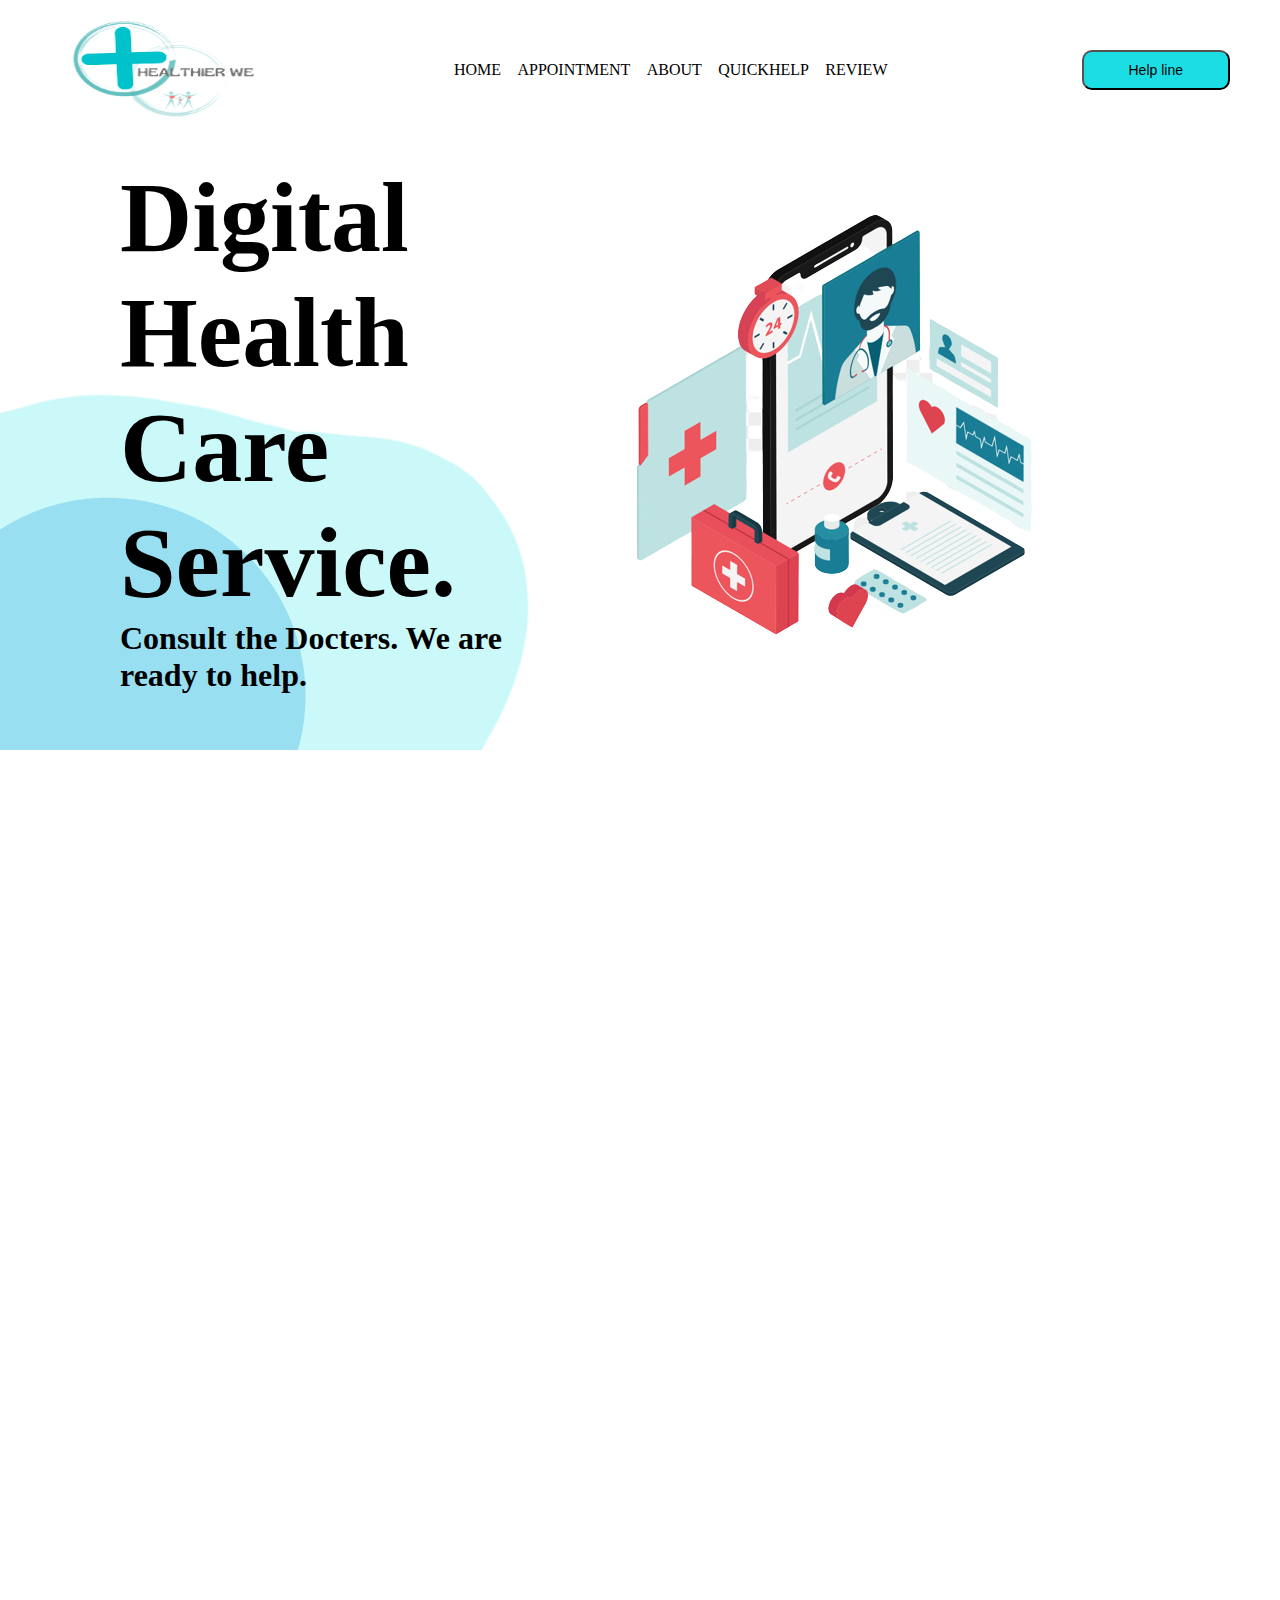
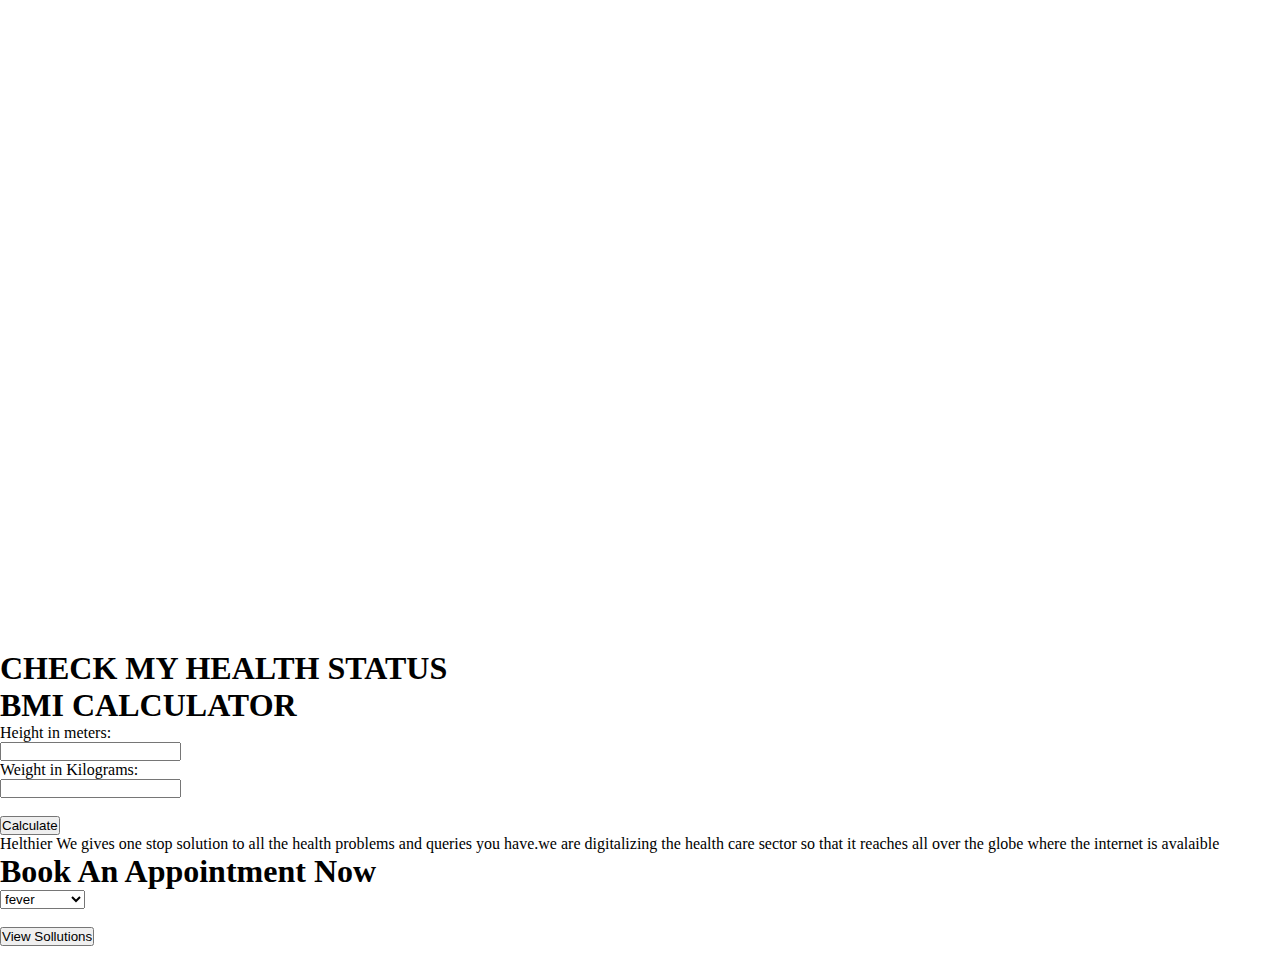
==== index.html @ 76a0a528 "Add files via upload" ====
<!DOCTYPE html>
<html lang="en">
<head>
    <meta charset="UTF-8">
    <meta http-equiv="X-UA-Compatible" content="IE=edge">
    <meta name="viewport" content="width=device-width, initial-scale=1.0">
    <title>HEALTHIER WE</title>

    <!-- custom css file--> 
    <link rel="stylesheet" href="style.css">


    <!--java script file-->
    <script>
    window.onload=() => {
        var button =document.querySelector('.cal');
        button.addEventListener('click',calculateBMI);
    };
    function calculateBMI()
    {
    var height=parseInt(document.querySelector(".height-field").value);
    var weight=parseInt(document.querySelector(".weight-field").value);
    var result=document.querySelector(".result");
    
    var bmi=(weight/((height*height)/10000)).toFixed(2);
    
    if (bmi < 18.6) result.innerHTML='Under Weight';
    
    else if (bmi >=18.6 && bmi< 24.9) result.innerHTML='Good To GO';
    
    else result.innerHTML='Over Weight';
    }
    </script> 
    <script>
        window.onload=() => {
            var button2= document.querySelector('.health-but');
            button2.addEventListener('click,quickSOL');
        };
    
    function quickSOL()
    {
    var issue=document.querySelector("h-issues").value;
        if (issue=="fever")
        {
            solution.innerHTML='aate hi rehta';
         }
        if (issue=="cold")
        {
           
        }
        if (issue=="throat-pain")
        {
            
        }
        if (issue=="fever")
        {
            
        }





    }

    </script>

</head>
<body>
    <header class="header">
        <div class="mainheader">
            <div class="logo">
                <img src="logo.png">
            </div>

            <nav class="navbar">
                <a href="#">HOME</a>
                <a href="#">APPOINTMENT</a>
                <a href="#">ABOUT</a>
                <a href="#">QUICKHELP</a>
                <a href="#">REVIEW</a>
            </nav>

            <div class="menu">
                <button>Help line</button>
            </div>

        </div>

        <main class="main">
            <section class="left-sec">
                <h2> Digital<br>
                     Health Care <br> 
                    Service.</h2>
                <h1>Consult the Docters. We are ready to help.</h1>


            </section>

            <section class="right-sec">
                <img src="right-image.png" >

            </section>
        </main>


    </header>


                    <H1>CHECK MY HEALTH STATUS</H1>

                <div class="cal-container">
                    <h1>BMI CALCULATOR</h1>
                    <p>Height in meters:</p>
                    <input class="height-field" type="text">
                    <p>Weight in Kilograms:</p>
                    <input class="weight-field" type="text"><br><br>
                    <button class="cal">Calculate</button>
                </div>
                
                <h2 class="result"></h2>

<p>
    Helthier We gives one stop solution to all the health problems and queries you have.we are digitalizing the health care sector so that it reaches all over the globe where the internet is avalaible   
</p>


<h1>
    Book An Appointment Now
</h1>


<select name="health issues" id="h-issues">
    <option value="fever">fever</option>
    <option value="cold">cold</option>
    <option value="throat-pain">throat pain</option>
    <option value="diabetes"></option>
    <option value=""></option>
    <option value=""></option>  
</select>
<br><br>
<button class="health-but">View Sollutions</button>
<br><br>
<h2 class="solution"></h2>
</body>
</html>


<chat>


 
</chat>
---- style.css ----
*{
    margin: 0%;
    padding: 0;
    box-sizing: border-box;
}

header{
    width: 100%;
    height: 250vh;
    padding-top: 20px;
    background-image: url('../backg.png');
    background-repeat: no-repeat;
}

.mainheader{
    width: 100%;
    height: 100px;
    display: flex;
    justify-content: space-between;
    align-items: center;
    padding-right: 50px;
    
}

.mainheader .logo img{
    width: 260px;
    height: 100px;
    padding-left: 60px;
}

.mainheader nav{
    width: 450px;
    display:flex;
    justify-content: space-around;
    align-items: center;
    
}

.mainheader nav a{
    text-decoration: none;
    color: black;
    text-transform: capitalize;
}

.mainheader button{
    padding: 10px 45px;
    text-align: center;
    font-size: 14px;
    color:none;
    background-color:#1bdde4;
    border-radius: 10px;
    

}

main{
    width: 100%;
    display:flex;
    justify-content: space-between;
    align-items: center;
    padding-top: 40px;
}

main .right-sec{
    padding-right: 150px;
    padding-top: 0px
    

}

main .left-sec{
    padding-left: 120px;
    padding-top:0px


}

.left-sec h2{
    font-size: 100px

}
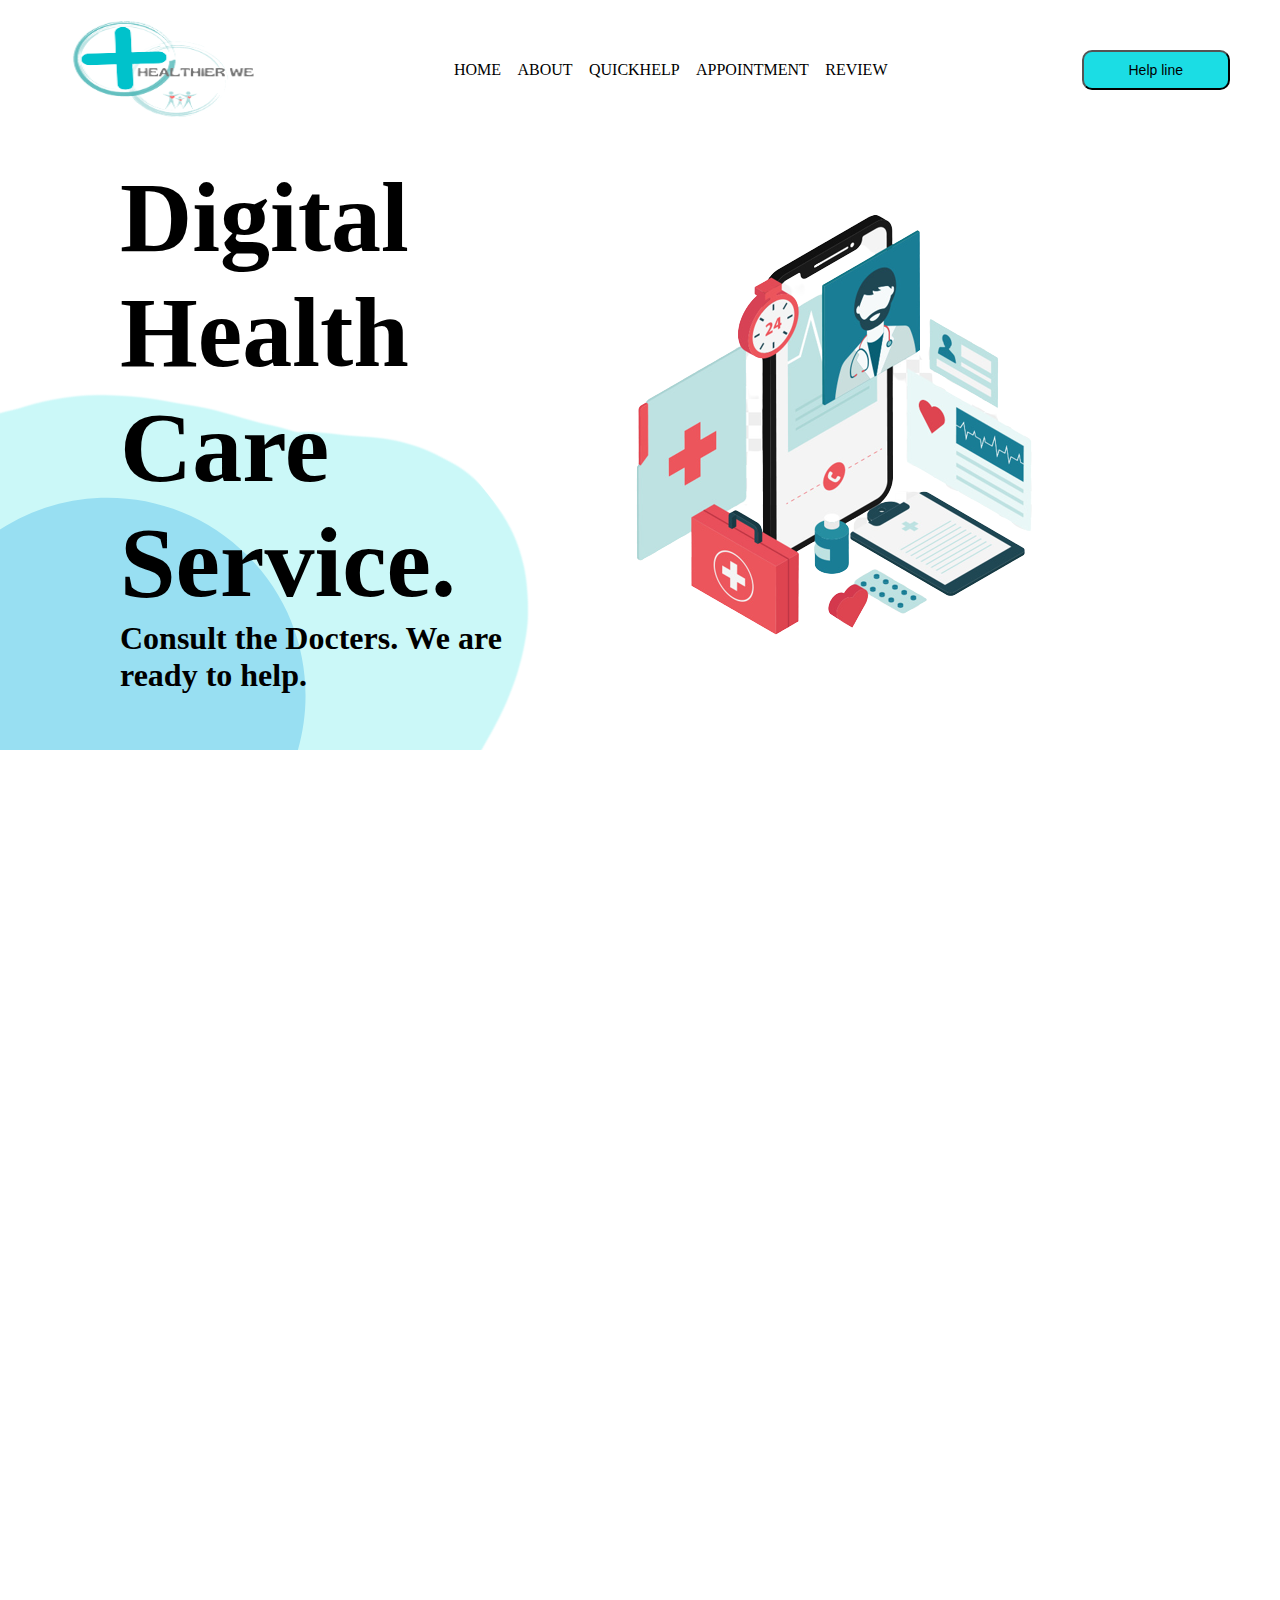
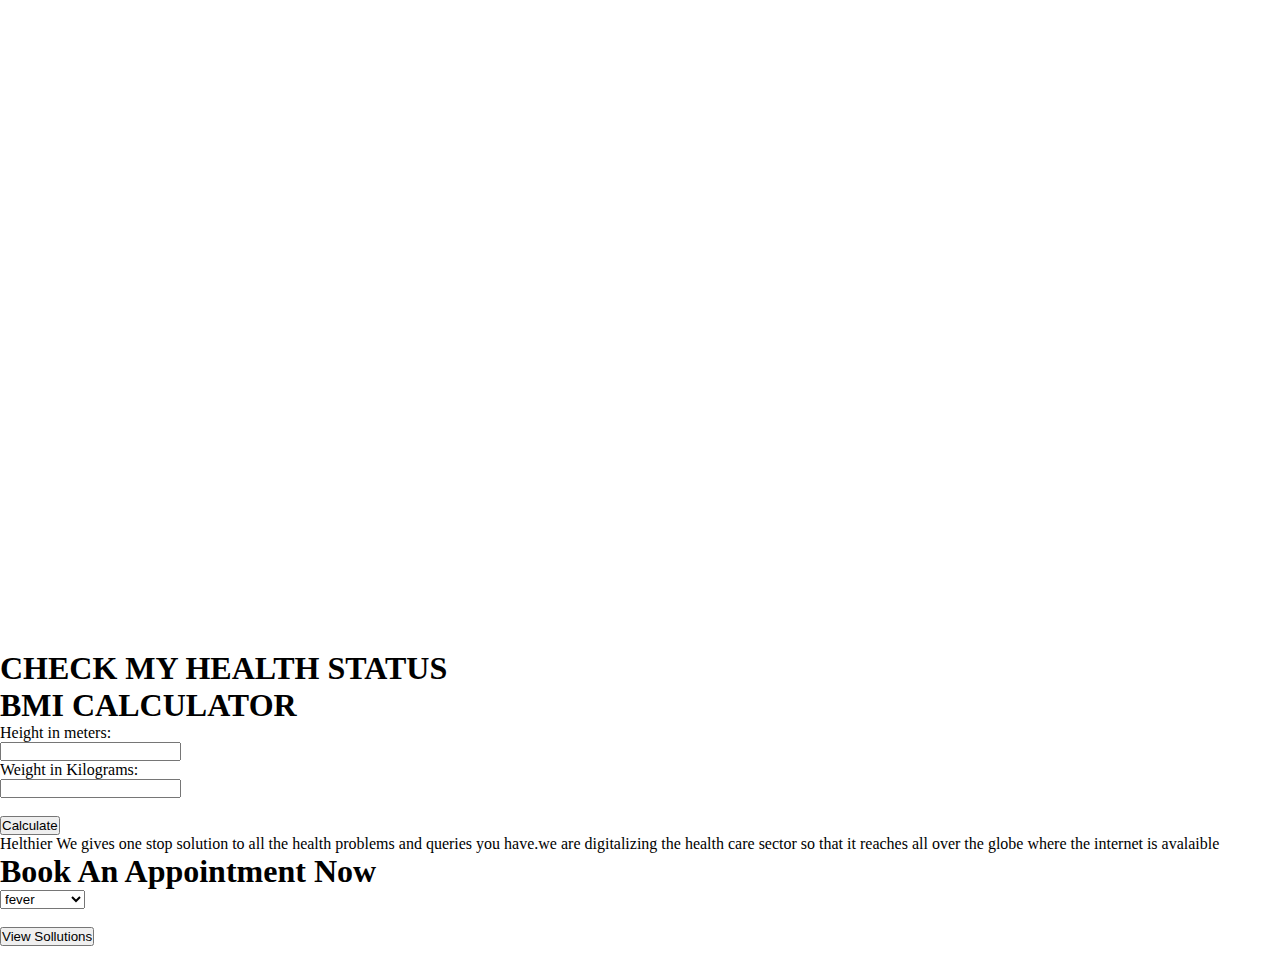
==== commit 0cd7387d: "Update index.html" ====
--- a/index.html
+++ b/index.html
@@ -75,9 +75,9 @@
 
             <nav class="navbar">
                 <a href="#">HOME</a>
-                <a href="#">APPOINTMENT</a>
                 <a href="#">ABOUT</a>
                 <a href="#">QUICKHELP</a>
+                <a href="#">APPOINTMENT</a>
                 <a href="#">REVIEW</a>
             </nav>
 
@@ -150,4 +150,4 @@
 
 
  
-</chat>+</chat>
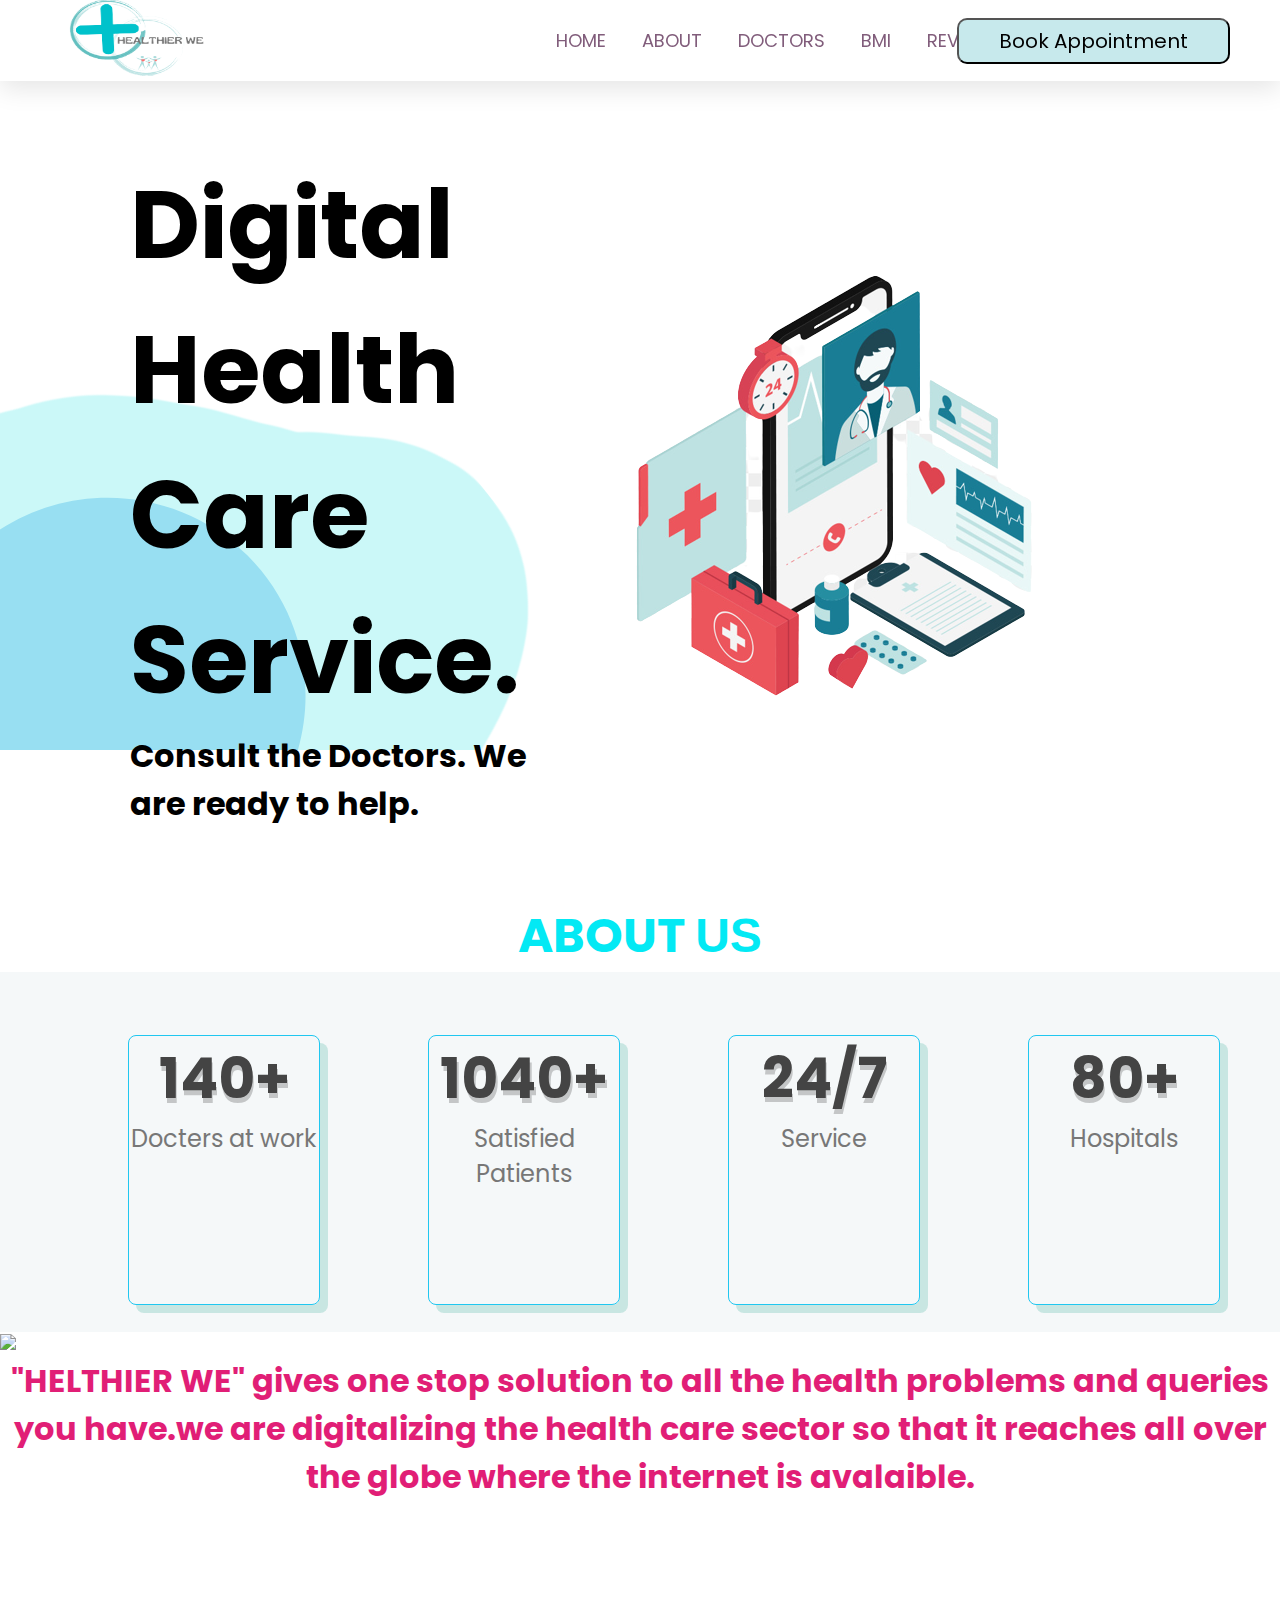
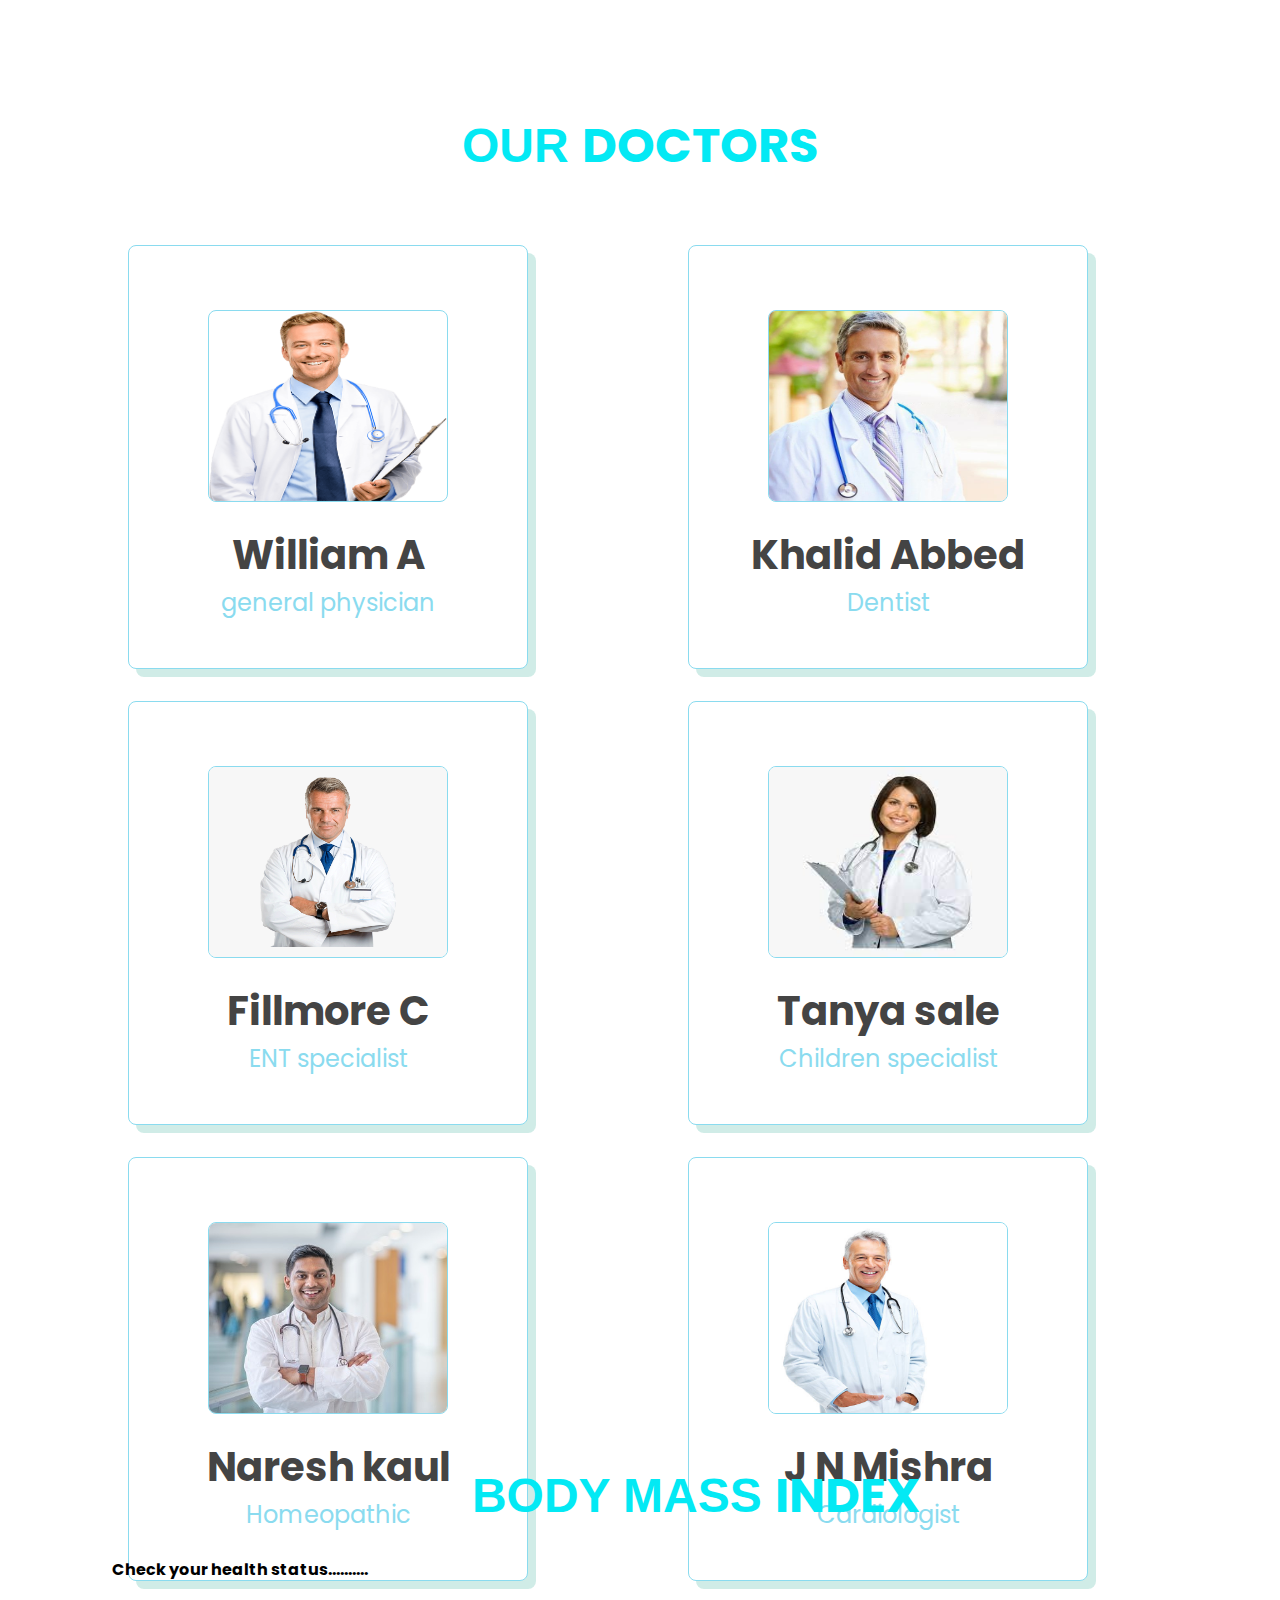
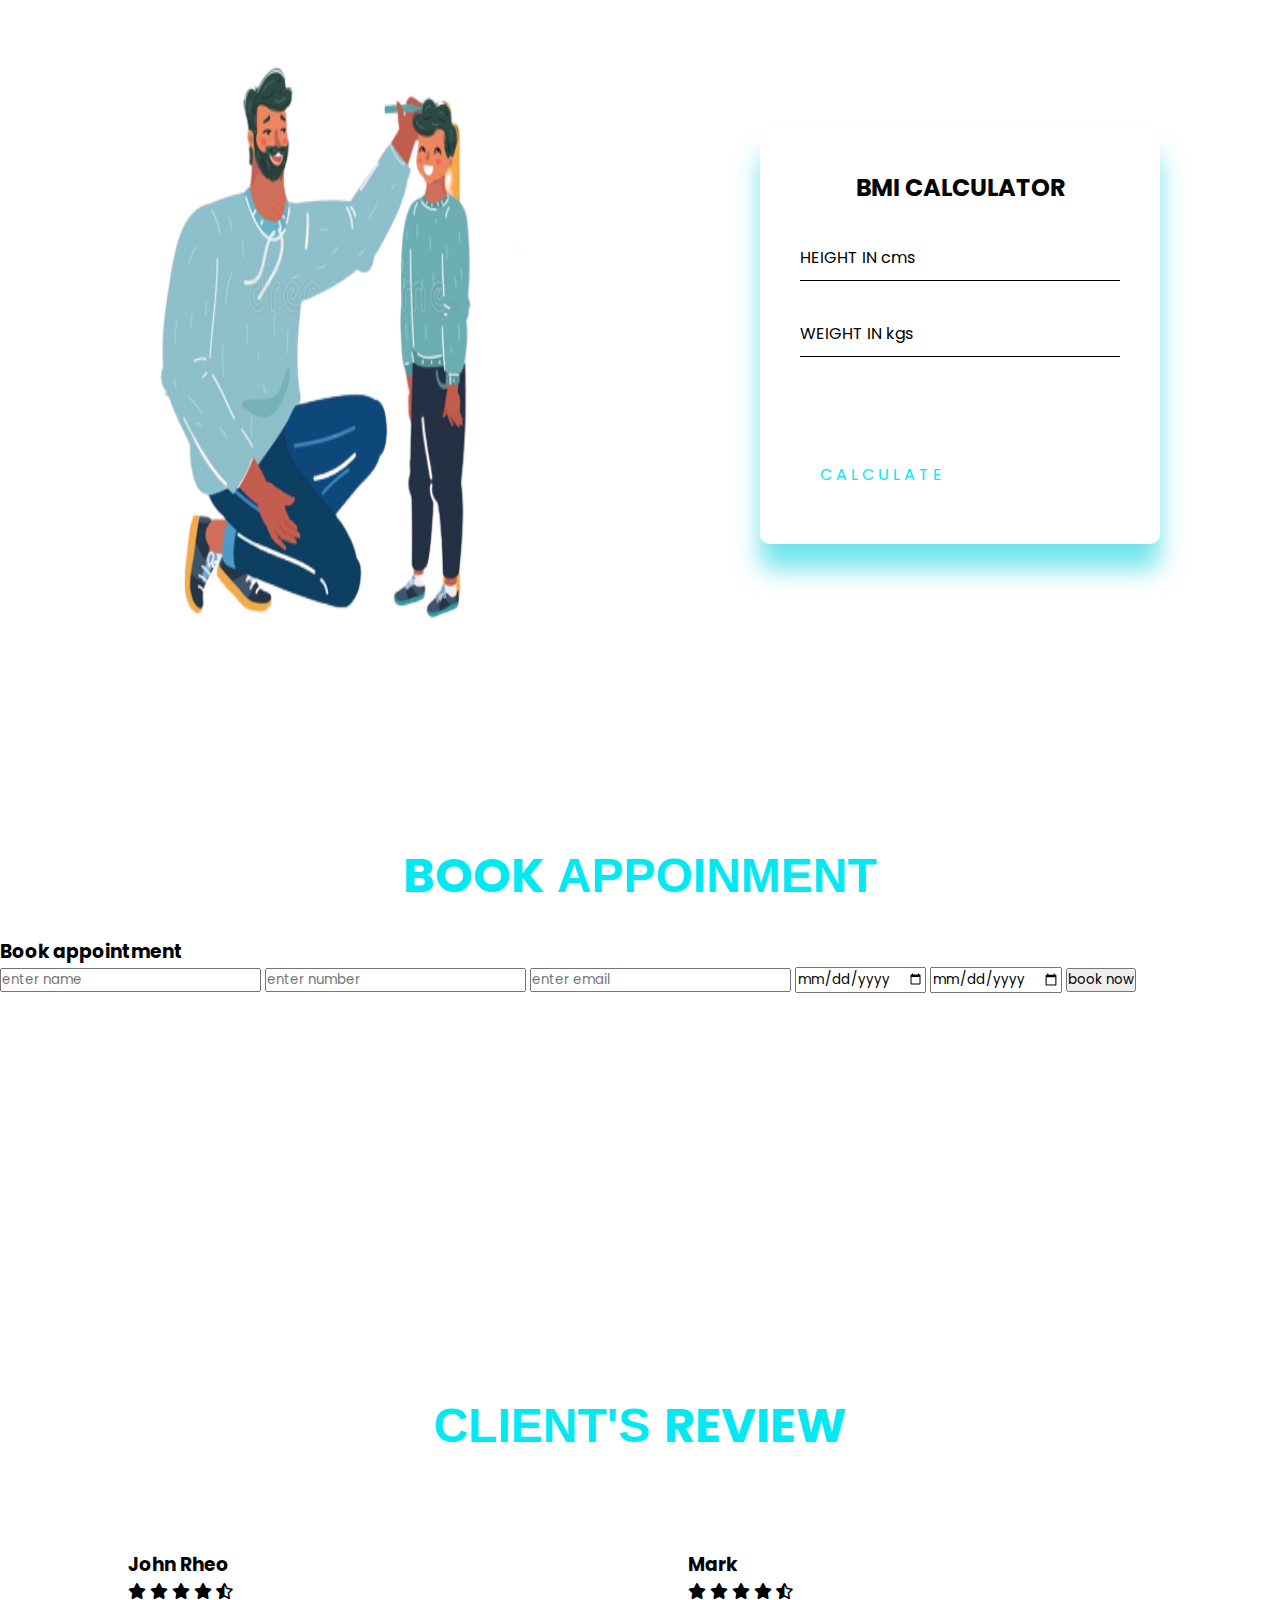
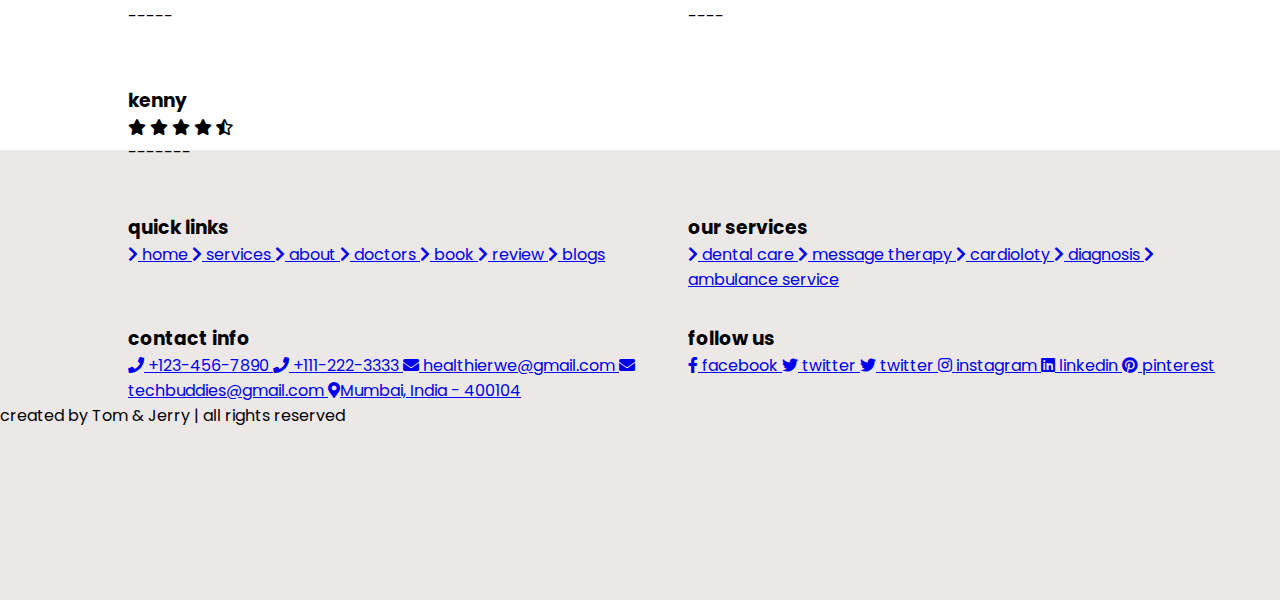
==== commit 249bc6e2: "Co-authored-by: mohammedabdullahkhan26523@gmail.com <mohammedabdullahkhan26523@gmail.com>" ====
--- a/index.html
+++ b/index.html
@@ -1,153 +1,349 @@
-<!DOCTYPE html>
-<html lang="en">
-<head>
-    <meta charset="UTF-8">
-    <meta http-equiv="X-UA-Compatible" content="IE=edge">
-    <meta name="viewport" content="width=device-width, initial-scale=1.0">
-    <title>HEALTHIER WE</title>
-
-    <!-- custom css file--> 
-    <link rel="stylesheet" href="style.css">
-
-
-    <!--java script file-->
-    <script>
-    window.onload=() => {
-        var button =document.querySelector('.cal');
-        button.addEventListener('click',calculateBMI);
-    };
-    function calculateBMI()
-    {
-    var height=parseInt(document.querySelector(".height-field").value);
-    var weight=parseInt(document.querySelector(".weight-field").value);
-    var result=document.querySelector(".result");
-    
-    var bmi=(weight/((height*height)/10000)).toFixed(2);
-    
-    if (bmi < 18.6) result.innerHTML='Under Weight';
-    
-    else if (bmi >=18.6 && bmi< 24.9) result.innerHTML='Good To GO';
-    
-    else result.innerHTML='Over Weight';
-    }
-    </script> 
-    <script>
-        window.onload=() => {
-            var button2= document.querySelector('.health-but');
-            button2.addEventListener('click,quickSOL');
-        };
-    
-    function quickSOL()
-    {
-    var issue=document.querySelector("h-issues").value;
-        if (issue=="fever")
-        {
-            solution.innerHTML='aate hi rehta';
-         }
-        if (issue=="cold")
-        {
-           
-        }
-        if (issue=="throat-pain")
-        {
-            
-        }
-        if (issue=="fever")
-        {
-            
-        }
-
-
-
-
-
-    }
-
-    </script>
-
-</head>
-<body>
-    <header class="header">
-        <div class="mainheader">
-            <div class="logo">
-                <img src="logo.png">
-            </div>
-
-            <nav class="navbar">
-                <a href="#">HOME</a>
-                <a href="#">ABOUT</a>
-                <a href="#">QUICKHELP</a>
-                <a href="#">APPOINTMENT</a>
-                <a href="#">REVIEW</a>
-            </nav>
-
-            <div class="menu">
-                <button>Help line</button>
-            </div>
-
-        </div>
-
-        <main class="main">
-            <section class="left-sec">
-                <h2> Digital<br>
-                     Health Care <br> 
-                    Service.</h2>
-                <h1>Consult the Docters. We are ready to help.</h1>
-
-
-            </section>
-
-            <section class="right-sec">
-                <img src="right-image.png" >
-
-            </section>
-        </main>
-
-
-    </header>
-
-
-                    <H1>CHECK MY HEALTH STATUS</H1>
-
-                <div class="cal-container">
-                    <h1>BMI CALCULATOR</h1>
-                    <p>Height in meters:</p>
-                    <input class="height-field" type="text">
-                    <p>Weight in Kilograms:</p>
-                    <input class="weight-field" type="text"><br><br>
-                    <button class="cal">Calculate</button>
-                </div>
-                
-                <h2 class="result"></h2>
-
-<p>
-    Helthier We gives one stop solution to all the health problems and queries you have.we are digitalizing the health care sector so that it reaches all over the globe where the internet is avalaible   
-</p>
-
-
-<h1>
-    Book An Appointment Now
-</h1>
-
-
-<select name="health issues" id="h-issues">
-    <option value="fever">fever</option>
-    <option value="cold">cold</option>
-    <option value="throat-pain">throat pain</option>
-    <option value="diabetes"></option>
-    <option value=""></option>
-    <option value=""></option>  
-</select>
-<br><br>
-<button class="health-but">View Sollutions</button>
-<br><br>
-<h2 class="solution"></h2>
-</body>
-</html>
-
-
-<chat>
-
-
- 
-</chat>
+<!DOCTYPE html>
+<html lang="en">
+<head>
+    <meta charset="UTF-8">
+    <meta http-equiv="X-UA-Compatible" content="IE=edge">
+    <meta name="viewport" content="width=device-width, initial-scale=1.0">
+    <title>HEALTHIER WE</title>
+
+    <!-- custom css file--> 
+    <link rel="stylesheet" href="style.css">
+
+    <!-- font awesome cdn link  -->
+    <link rel="stylesheet" href="https://cdnjs.cloudflare.com/ajax/libs/font-awesome/5.15.4/css/all.min.css">
+
+    <!--java script file -->
+    <script  type="text/javascript" src="script.js"></script>
+
+</head>
+<body>
+    
+    <!--home section begin-->
+    <header class="header">
+        <!-- header section starts-->
+        <div class="mainheader">
+            <div class="logo">
+                <img src="logo.png">
+            </div>
+
+            <nav class="navbar">
+                <a href="#">HOME</a>
+                <a href="#aboutsection">ABOUT</a>
+                <a href="#doctorssection">DOCTORS</a>
+                <a href="#bmisection">BMI</a>
+                <a href="#reviewsection">REVIEW</a>
+                <a href="regform.html">SIGNUP</a>
+            </nav>
+            <div class="menu">
+                <button>Book Appointment</button>
+            </div>
+        </div>
+        <!-- header section ends-->
+        <main class="main">
+            <section class="left-sec">
+                <h2> Digital<br>
+                     Health Care <br> 
+                    Service.</h2>
+                <h1>Consult the Doctors. We are ready to help.</h1>
+
+            </section>
+
+            <section class="right-sec">
+                <img src="right-image.png" >
+
+            </section>
+        </main>
+
+    </header>
+    <!--home section ends-->
+
+
+    <!--About section begins -->
+    <a name="aboutsection"></a>
+    <section class="about" >
+        <h1 class="heading"><span> About </span> Us</h1>
+        <section class="icons-container">
+
+            <div class="icons">
+                <i class="first"></i>
+                <h3>140+</h3>
+                <p>Docters at work</p>
+            </div>
+
+            <div class="icons">
+                <i class="second"></i>
+                <h3>1040+</h3>
+                <p>Satisfied Patients</p>
+            </div>
+
+            <div class="icons">
+                <i class="third"></i>
+                <h3>24/7</h3>
+                <p>Service</p>
+            </div>
+            
+            <div class="icons">
+                <i class="four"></i>
+                <h3>80+</h3>
+                <p>Hospitals</p>
+            </div>
+            
+        </section>
+
+        <section>
+            <div class="image">
+                <img src="#">
+            </div>
+
+            <div class="content">
+                <h1>
+                        "HELTHIER WE" gives one stop solution to all the health problems and queries you have.we are digitalizing the health care sector so that it reaches all over the globe where the internet is avalaible.  
+                </h1>
+            </div>
+        </section>
+    </section>
+    <!--About section ends -->
+    
+
+    
+    <!--Docters section begins -->
+    <a name="doctorssection"></a>
+    <section class="doctors">
+        <h1 class="heading">Our <span>Doctors</span></h1>
+
+        <div class="box-container">
+            <div class="box">
+                <img src="doc1.png" alt="">
+                <h3>William A</h3>
+                <span>general physician</span>
+            </div>
+
+            <div class="box">
+                <img src="doc2.jpeg" alt="">
+                <h3>Khalid Abbed</h3>
+                <span>Dentist</span>
+            </div>
+
+            <div class="box">
+                <img src="doc3.png" alt="">
+                <h3>Fillmore C</h3>
+                <span>ENT specialist</span>
+            </div>
+
+            <div class="box">
+                <img src="doc4.jpg" alt="">
+                <h3>Tanya sale</h3>
+                <span>Children specialist</span>
+            </div>
+
+            <div class="box">
+                <img src="doc5.jpg" alt="">
+                <h3>  Naresh kaul    </h3>
+                <span>Homeopathic</span>
+            </div>
+
+            <div class="box">
+                <img src="doc6.jpg" alt="">
+                <h3>J N Mishra</h3>
+                <span>Cardiologist</span>
+            </div>
+        </div>
+        
+
+
+    </section >
+    <!-- doctors section ends -->
+
+
+    <!--BMI section begin -->
+    <a name="bmisection"></a>
+    <section class="bmi">
+        <h1 class="heading">Body Mass <span>Index</span></h1>
+        <br><h4>Check your health status..........</h4>
+        <div class="left-sec">
+            <img src="bmi1.png">
+
+        </div>
+
+            <div class="cal-container">
+                <H2>BMI CALCULATOR</H2>
+                <form>
+                    <div class="input-box">
+                        <input class="height-field" type="text">
+                        <label>HEIGHT IN cms</label>
+                    </div>
+
+                    <div class="input-box">
+                        <input class="weight-field" type="text"><br><br>
+                        <label>WEIGHT IN kgs</label>
+                    </div>
+                    <a href="#">
+                    <span></span>
+                    <span></span>
+                    <span></span>
+                    <span></span>
+                    CALCULATE
+                    </a>
+                </form>
+            </div>
+
+
+    </section>
+    <!--BMI section ends -->
+
+    <!--Appoinment section begin -->
+
+
+
+
+<section class="book" id="book">
+
+    <h1 class="heading"> <span>book</span> Appoinment </h1>    
+
+    <div class="row">
+
+        <div class="image">
+            <img src="#" alt="">
+        </div>
+
+        <form id="login-form" method="post" action="validation.php">
+            <h3>Book appointment</h3>
+            <input type="text" placeholder="enter name" class="box">
+            <input type="number" placeholder="enter number" class="box">
+            <input type="email" placeholder="enter email" class="box">
+            <input type="date" class="box">
+            <input type="date" class="box">
+            <input type="submit" value="book now" class="btn">
+        </form>
+
+    </div>
+
+</section>
+
+
+
+
+    <!--Appoinment section ends -->
+
+
+
+    <!--Review section begin -->
+
+
+
+    <section class="review" id="review">
+    
+        <h1 class="heading"> client's <span>review</span> </h1>
+    
+        <div class="box-container">
+    
+            <div class="box">
+                <img src="#" alt="">
+                <h3>John Rheo</h3>
+                <div class="stars">
+                    <i class="fas fa-star"></i>
+                    <i class="fas fa-star"></i>
+                    <i class="fas fa-star"></i>
+                    <i class="fas fa-star"></i>
+                    <i class="fas fa-star-half-alt"></i>
+                </div>
+                <p class="text">-----</p>
+            </div>
+    
+            <div class="box">
+                <img src="#" alt="">
+                <h3>Mark</h3>
+                <div class="stars">
+                    <i class="fas fa-star"></i>
+                    <i class="fas fa-star"></i>
+                    <i class="fas fa-star"></i>
+                    <i class="fas fa-star"></i>
+                    <i class="fas fa-star-half-alt"></i>
+                </div>
+                <p class="text">----</p>
+            </div>
+    
+            <div class="box">
+                <img src="#" alt="">
+                <h3>kenny</h3>
+                <div class="stars">
+                    <i class="fas fa-star"></i>
+                    <i class="fas fa-star"></i>
+                    <i class="fas fa-star"></i>
+                    <i class="fas fa-star"></i>
+                    <i class="fas fa-star-half-alt"></i>
+                </div>
+                <p class="text">-------</p>
+            </div>
+    
+        </div>
+    
+    </section>
+
+
+
+
+
+        </form>
+      </div>
+      <!--login-form-wrap-->
+      <!-- partial -->
+
+    <section class="contact">
+
+            <div class="box-container">
+        
+                <div class="box">
+                    <h3>quick links</h3>
+                    <a href="#"> <i class="fas fa-chevron-right"></i> home </a>
+                    <a href="#"> <i class="fas fa-chevron-right"></i> services </a>
+                    <a href="#"> <i class="fas fa-chevron-right"></i> about </a>
+                    <a href="#"> <i class="fas fa-chevron-right"></i> doctors </a>
+                    <a href="#"> <i class="fas fa-chevron-right"></i> book </a>
+                    <a href="#"> <i class="fas fa-chevron-right"></i> review </a>
+                    <a href="#"> <i class="fas fa-chevron-right"></i> blogs </a>
+                </div>
+        
+                <div class="box">
+                    <h3>our services</h3>
+                    <a href="#"> <i class="fas fa-chevron-right"></i> dental care </a>
+                    <a href="#"> <i class="fas fa-chevron-right"></i> message therapy </a>
+                    <a href="#"> <i class="fas fa-chevron-right"></i> cardioloty </a>
+                    <a href="#"> <i class="fas fa-chevron-right"></i> diagnosis </a>
+                    <a href="#"> <i class="fas fa-chevron-right"></i> ambulance service </a>
+                </div>
+        
+                <div class="box">
+                    <h3>contact info</h3>
+                    <a href="#"> <i class="fas fa-phone"></i> +123-456-7890 </a>
+                    <a href="#"> <i class="fas fa-phone"></i> +111-222-3333 </a>
+                    <a href="#"> <i class="fas fa-envelope"></i> healthierwe@gmail.com </a>
+                    <a href="#"> <i class="fas fa-envelope"></i> techbuddies@gmail.com </a>
+                    <a href="#"> <i class="fas fa-map-marker-alt"></i>Mumbai, India - 400104 </a>
+                </div>
+        
+                <div class="box">
+                    <h3>follow us</h3>
+                    <a href="#"> <i class="fab fa-facebook-f"></i> facebook </a>
+                    <a href="#"> <i class="fab fa-twitter"></i> twitter </a>
+                    <a href="#"> <i class="fab fa-twitter"></i> twitter </a>
+                    <a href="#"> <i class="fab fa-instagram"></i> instagram </a>
+                    <a href="#"> <i class="fab fa-linkedin"></i> linkedin </a>
+                    <a href="#"> <i class="fab fa-pinterest"></i> pinterest </a>
+                </div>
+        
+            </div>
+        
+            <div class="credit"> created by <span>Tom & Jerry</span> | all rights reserved </div>
+    </section>
+    
+    
+    
+    
+    
+
+     
+</body>
+</html>
+
+
--- a/style.css
+++ b/style.css
@@ -1,82 +1,494 @@
-*{
-    margin: 0%;
-    padding: 0;
-    box-sizing: border-box;
-}
-
-header{
-    width: 100%;
-    height: 250vh;
-    padding-top: 20px;
-    background-image: url('../backg.png');
-    background-repeat: no-repeat;
-}
-
-.mainheader{
-    width: 100%;
-    height: 100px;
-    display: flex;
-    justify-content: space-between;
-    align-items: center;
-    padding-right: 50px;
-    
-}
-
-.mainheader .logo img{
-    width: 260px;
-    height: 100px;
-    padding-left: 60px;
-}
-
-.mainheader nav{
-    width: 450px;
-    display:flex;
-    justify-content: space-around;
-    align-items: center;
-    
-}
-
-.mainheader nav a{
-    text-decoration: none;
-    color: black;
-    text-transform: capitalize;
-}
-
-.mainheader button{
-    padding: 10px 45px;
-    text-align: center;
-    font-size: 14px;
-    color:none;
-    background-color:#1bdde4;
-    border-radius: 10px;
-    
-
-}
-
-main{
-    width: 100%;
-    display:flex;
-    justify-content: space-between;
-    align-items: center;
-    padding-top: 40px;
-}
-
-main .right-sec{
-    padding-right: 150px;
-    padding-top: 0px
-    
-
-}
-
-main .left-sec{
-    padding-left: 120px;
-    padding-top:0px
-
-
-}
-
-.left-sec h2{
-    font-size: 100px
-
-}
-
+@import url('https://fonts.googleapis.com/css2?family=Poppins:wght@100;200;300;500&display=swap');
+
+
+*{
+    font-family: 'Poppins', sans-serif;
+    margin: 0%;
+    padding: 0;
+    box-sizing: border-box;
+}
+
+header{
+    width: 100%;
+    height: 100vh;
+    padding-top: 7rem;
+    background-image: url('backg.png');
+    background-repeat: no-repeat;
+    overflow:hidden;
+}
+
+.mainheader{
+    width: 100%;
+    height: 9%;
+    display: flex;
+    justify-content: space-between;
+    align-items: center;
+    padding-right: 3.125rem;
+    box-shadow: 0 .5rem 1.5rem rgba(0, 0, 0, .1);
+    position: fixed;
+    background: #fff;
+    top:0; left: 0; right: 0;
+    z-index: 1000;
+    
+}
+
+.mainheader .logo img{
+    width: 208px;
+    height: 80px;
+    padding-left: 60px;
+}
+
+.mainheader nav{
+    width: 10vh;
+    display:flex;
+    justify-content: space-around;
+    align-items: center;
+    
+}
+
+.mainheader nav a{
+    text-decoration: none;
+    color: rgb(129, 93, 123);
+    text-transform: capitalize;
+    font-size:large;
+}
+
+.mainheader button{
+    padding: 6px 40px;
+    text-align: center;
+    font-size: 20px;
+    font:bolder;
+    color:none;
+    background-color:#c7e9ec;
+    border-radius: 10px;
+}
+.mainheader button:hover{
+    background-color: rgb(231, 244, 245);
+    
+}
+
+main{
+    width: 100%;
+    display:flex;
+    justify-content: space-between;
+    align-items: center;
+    padding-top: 40px;
+}
+
+main .right-sec{
+    padding-right: 150px;
+    padding-top: 0vh;
+    
+}
+
+main .left-sec{
+    padding-left: 130px;
+
+}
+
+.left-sec h2{
+    font-size: 6em;
+       
+}
+
+html{
+    height: 100%;
+}
+
+/* NAVBAR */
+
+.navbar a{
+    text-align: center;
+    padding: 0.8750em 1em;
+    text-decoration: none; 
+    transition: all 0.3s ease 0s;
+}
+.navbar a:hover{
+    color: #03e9f4;
+}
+
+/* ABOUT SECTION */
+
+
+.about  {
+    width: 100%;
+    height: 90vh;
+
+}
+
+
+.heading{
+    text-align: center;
+    color: #03e9f4;
+    font-size: 3em;
+    font-family:Arial, Helvetica, sans-serif;
+    text-transform:uppercase;
+    text-shadow: rgb(108, 28, 28);
+    
+}
+.content h1{
+    text-align: center;
+    color: #e11e76;
+    font-size:xx-large;
+
+}
+
+.icons-container{
+    padding-top: 7vh;
+    display:grid;
+    gap:3rem;
+    background-color: rgb(245, 248, 249);
+    grid-template-columns: repeat(auto-fit, minmax(10rem, 1fr));
+    padding-bottom: rem;
+
+    height: 40vh;
+
+    --green:#20c7f0;
+    --black:#444;
+    --light-color:#777;
+    --box-shadow:.5rem .5rem 0 rgba(22, 160, 133, .2);
+    --text-shadow:.1rem .3rem 0 rgba(0, 0, 0, .2);
+    --border:.1rem solid var(--green);
+    padding-left: 8em;
+
+}
+
+.icons-container .icons{
+    width:15vw;
+    height:30vh;
+    border:var(--border);
+    box-shadow: var(--box-shadow);
+    border-radius: .5rem;
+    text-align: center;
+    padding: 4em 2em 0em em;
+   
+}
+
+.icons-container .icons h3{
+    padding: 0rem 0;
+    font-size: 3.5rem;
+    color:var(--black);
+    text-shadow: var(--text-shadow);
+}
+
+
+.icons-container .icons i{
+    font-size: 100rem;
+    color:var(--green);
+    padding-bottom: 700rem;
+}
+
+.icons-container .icons p{
+    font-size: 1.5rem;
+    color:var(--light-color);
+}
+
+
+.doctors{
+    width: 100%;
+    height: 150vh;
+}
+
+.box-container{
+    display: grid;
+    grid-template-columns: repeat(auto-fit, minmax(25rem, 1fr));
+    gap:2rem;
+    padding-top: 7vh;
+
+
+
+    --green:#8adbef;
+    --black:#444;
+    --light-color:#777;
+    --box-shadow:.5rem .5rem 0 rgba(22, 160, 133, .2);
+    --text-shadow:.1rem .3rem 0 rgba(0, 0, 0, .2);
+    --border:.1rem solid var(--green);
+    padding-left: 8em;
+    padding-right: 4em;
+
+
+}
+
+.doctors .box-container .box{
+    text-align: center;
+    background:#fff;
+    border-radius: .5rem;
+    border:var(--border);
+    box-shadow: var(--box-shadow);
+    padding:3rem;
+    width:25em;
+    height:max-content;
+
+
+}
+
+.doctors .box-container .box img{
+    height: 12rem;
+    width: 15rem;
+    border:var(--border);
+    border-radius: .5rem;
+    margin-top: 1rem;
+    margin-bottom: 1rem;
+}
+
+.doctors .box-container .box h3{
+    color:var(--black);
+    font-size: 2.5rem;
+}
+
+.doctors .box-container .box span{
+    color:var(--green);
+    font-size: 1.5rem;
+}
+
+.bmi{
+    height: 100vh;
+    padding-left: 7em;
+ }
+
+
+
+.bmi .left-sec img{
+    width: 35vw;
+    height: 80vh;
+}
+
+
+
+
+
+
+/*BMI CALCULATOR */
+
+
+.cal-container{
+    position: absolute;
+    top: 393%;
+    left:75%;
+    width:400px;
+    padding:40px;
+    transform: translate(-50%,-50%);
+    background: rgba(255, 255, 255, 0.5);
+    box-sizing: border-box;
+    box-shadow: 0 25px 25px rgba(20, 210, 224, 0.6);
+    border-radius: 10px;
+
+}
+.cal-container h2{
+    margin: 0 0 30px;
+    padding: 0;
+    color:rgb(6, 6, 6);
+    text-align:center;
+
+}
+
+.cal-container .input-box{
+    position:relative;
+}
+
+.cal-container .input-box input{
+    width:100%;
+    padding:10px 0;
+    font-size: 16px;
+    color: rgb(0, 0, 0);
+    margin-bottom: 30px;
+    border:none;
+    border-bottom: 1px solid rgb(0, 0, 0);
+    outline: none;
+    background:transparent;
+}
+
+.cal-container .input-box label {
+    position: absolute;
+    top:0;
+    left:0;
+    padding:10px 0;
+    font-size: 16px;
+    color: rgb(0, 0, 0);
+    pointer-events:none;
+    transition: .5s;
+}
+
+.cal-container .input-box input:focus ~ label,
+.cal-container .input-box input:active ~ label{
+    top:-20px;
+    left:0;
+    color: #03e9f4;
+    font-size:12px;
+}
+
+.cal-container form a {
+    position: relative;
+    display:inline-block;
+    padding:10px 20px;
+    color: #03e9f4;
+    font-size:16px;
+    text-decoration: none;
+    text-transform:uppercase;
+    overflow: hidden;
+    transition: .5s;
+    margin-top: 40px;
+    letter-spacing: 4px;
+}
+
+.cal-container a:hover {
+    background: #34cccf;
+    color: rgb(255, 255, 255);
+    border-radius:5px;
+    box-shadow: 0 0 5px #03e9f4,
+                0 0 25px #03e9f4,
+                0 0 50px #03e9f4,
+                0 0 100px #03e9f4;
+}
+.cal-container a span {
+    position: absolute;
+    display:block;
+}
+
+.cal-container a span:nth-child(1){
+    top:0;
+    left:-100%;
+    width: 100%;
+    height: 2px;
+    background: linear-gradient(90deg, transparent,#03e9f4);
+    animation: btn-anim1 1s linear infinite;
+}
+
+@keyframes btn-anim1{
+    0%{
+        left:-100%;
+    }
+    50%,100% {
+        left:100%;
+    }
+}
+.cal-container a span:nth-child(2) {
+    top:-100%;
+    right:0;
+    width: 2px;
+    height: 100%;
+    background: linear-gradient(180deg, transparent,#03e9f4);
+    animation:btn-anim2 1s linear infinite;
+    animation-delay: .25s
+}
+
+@keyframes btn-anim2{
+    0%{
+        top:-100%;
+    }
+    50%,100% {
+        top:100%;
+    }
+}
+.cal-container a span:nth-child(3){
+    bottom:0;
+    right:-100%;
+    width: 100%;
+    height: 2px;
+    background: linear-gradient(270deg, transparent,#03e9f4);
+    animation:btn-anim3 1s linear infinite;
+    animation-delay: .5s
+}
+
+@keyframes btn-anim3{
+    0%{
+        right:-100%;
+    }
+    50%,100% {
+        right:100%;
+    }
+}
+
+.cal-container a span:nth-child(4){
+    bottom:-100%;
+    left:0;
+    width: 2px;
+    height: 100%;
+    background: linear-gradient(360 deg, transparent,#03e9f4);
+    animation:btn-anim4 1s linear infinite;
+    animation-delay: .75s
+}
+
+@keyframes btn-anim4{
+    0%{
+        bottom:-100%;
+    }
+    50%,100% {
+        bottom:100%;
+    }
+}
+
+.book{
+    padding-top:5em ;
+    height:70vh ;
+}
+
+.review{
+    height: 40vh;
+}
+
+
+
+/*
+.slideshow{
+    overflow:hidden;
+    height: 500px;
+    width:728px;
+    margin:0 auto;
+}
+.slide-wrapper{
+    width:3000px;
+    animation:slide 18s infinite;
+}
+.image-container{
+    margin-top: 50px;
+    float: left;
+    height:500px;
+    width:728px;
+}
+.image-container:nth-child(1) {
+    background-image: url("backg.png");
+    }
+    .image-container:nth-child(2) {
+    background-image: url("bgg.png") ;
+    }
+    .image-container:nth-child(3) {
+    background-image: url("logo.png") ;
+    }
+    .image-container:nth-child(4) {
+    background-image: url("") ;
+    }
+    @keyframes slide {
+    20% {margin-left: 0px;}
+    30% {margin-left: -728px;}
+    50% {margin-left: -728px;}
+    60% {margin-left: -1456px;}
+    70% {margin-left: -1456px;}
+    80% {margin-left: -2184px;}
+    90% {margin-left: -2184px;}
+    }
+ 
+    */
+
+
+.contact{
+    height: 50vh;
+    background-color: rgb(236, 232, 232);
+
+}
+
+
+
+.appt-container{
+        position: absolute;
+        top: 350%;
+        left:75%;
+        width:400px;
+        padding:40px;
+        transform: translate(-50%,-50%);
+        background: rgba(96, 5, 165, 0.5);
+        box-sizing: border-box;
+        box-shadow: 0 15px 25px rgba(0,0,0,.6);
+        border-radius: 10px;
+    
+}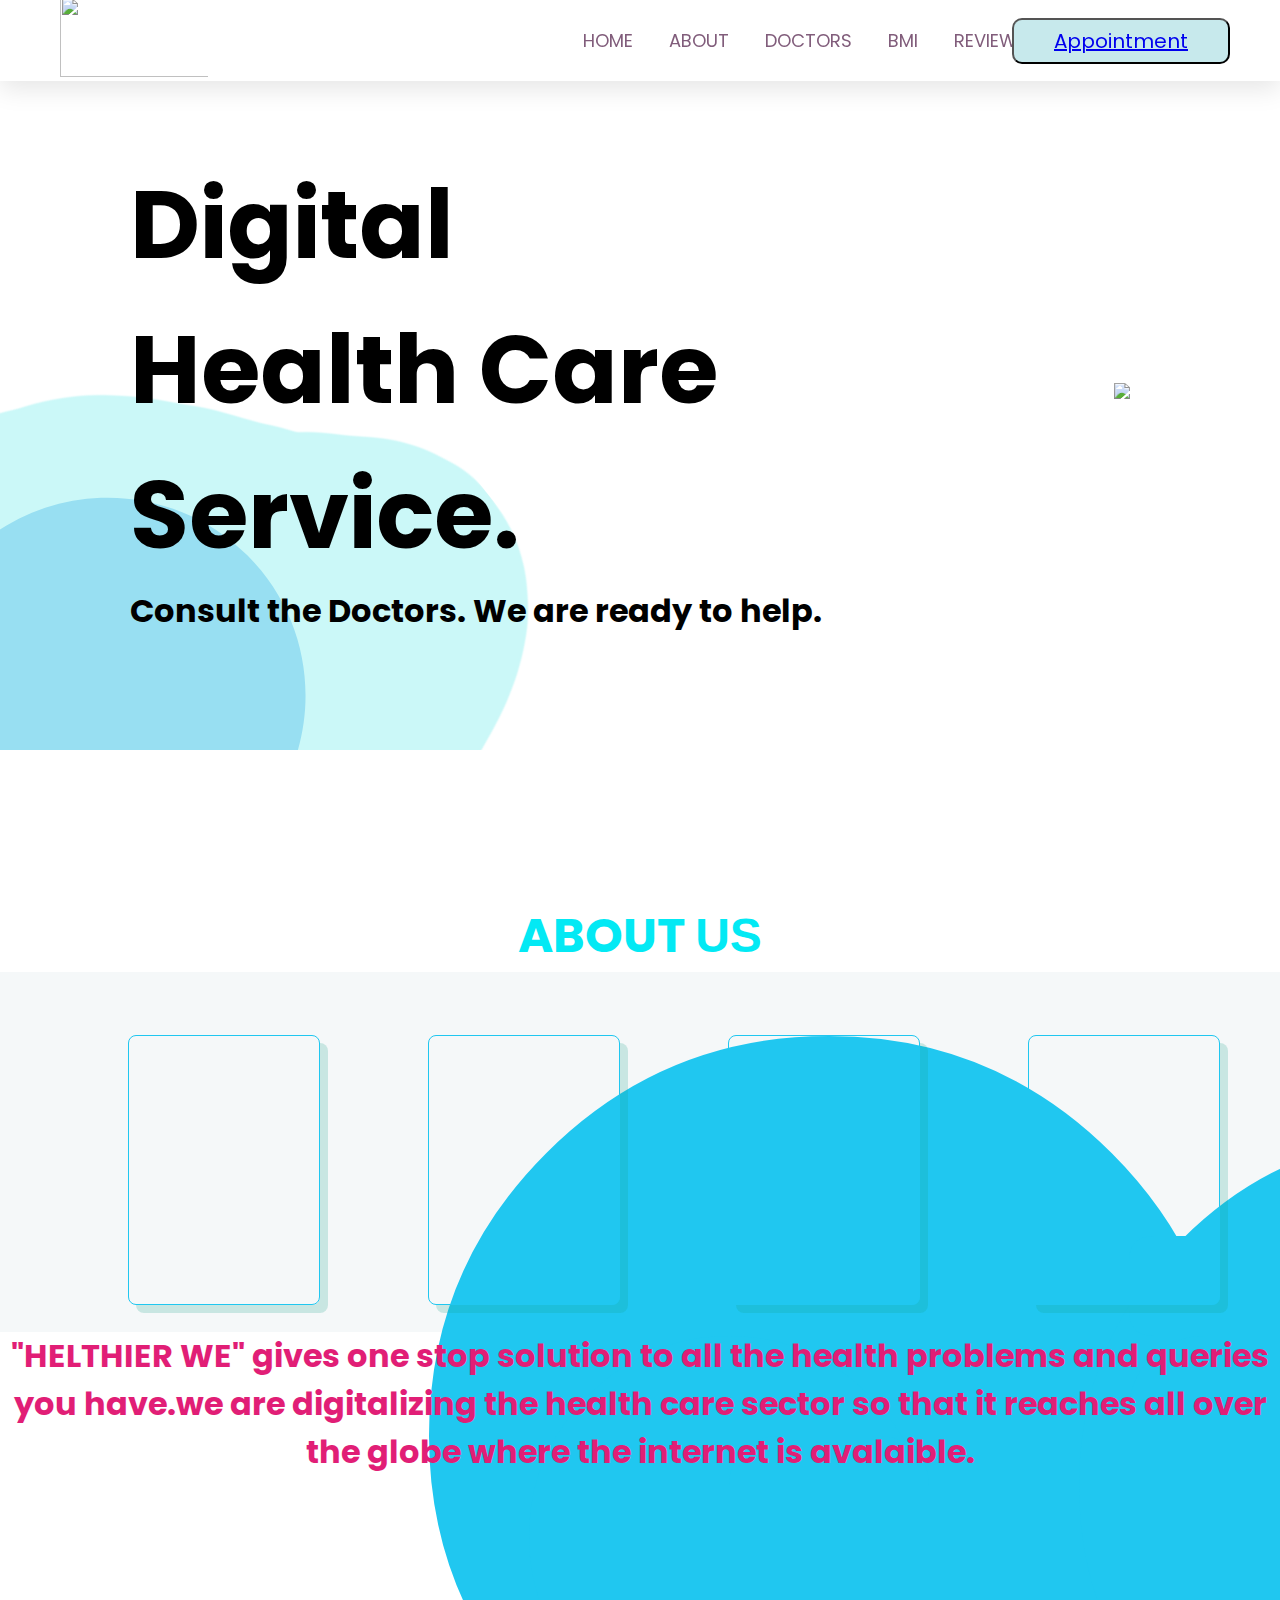
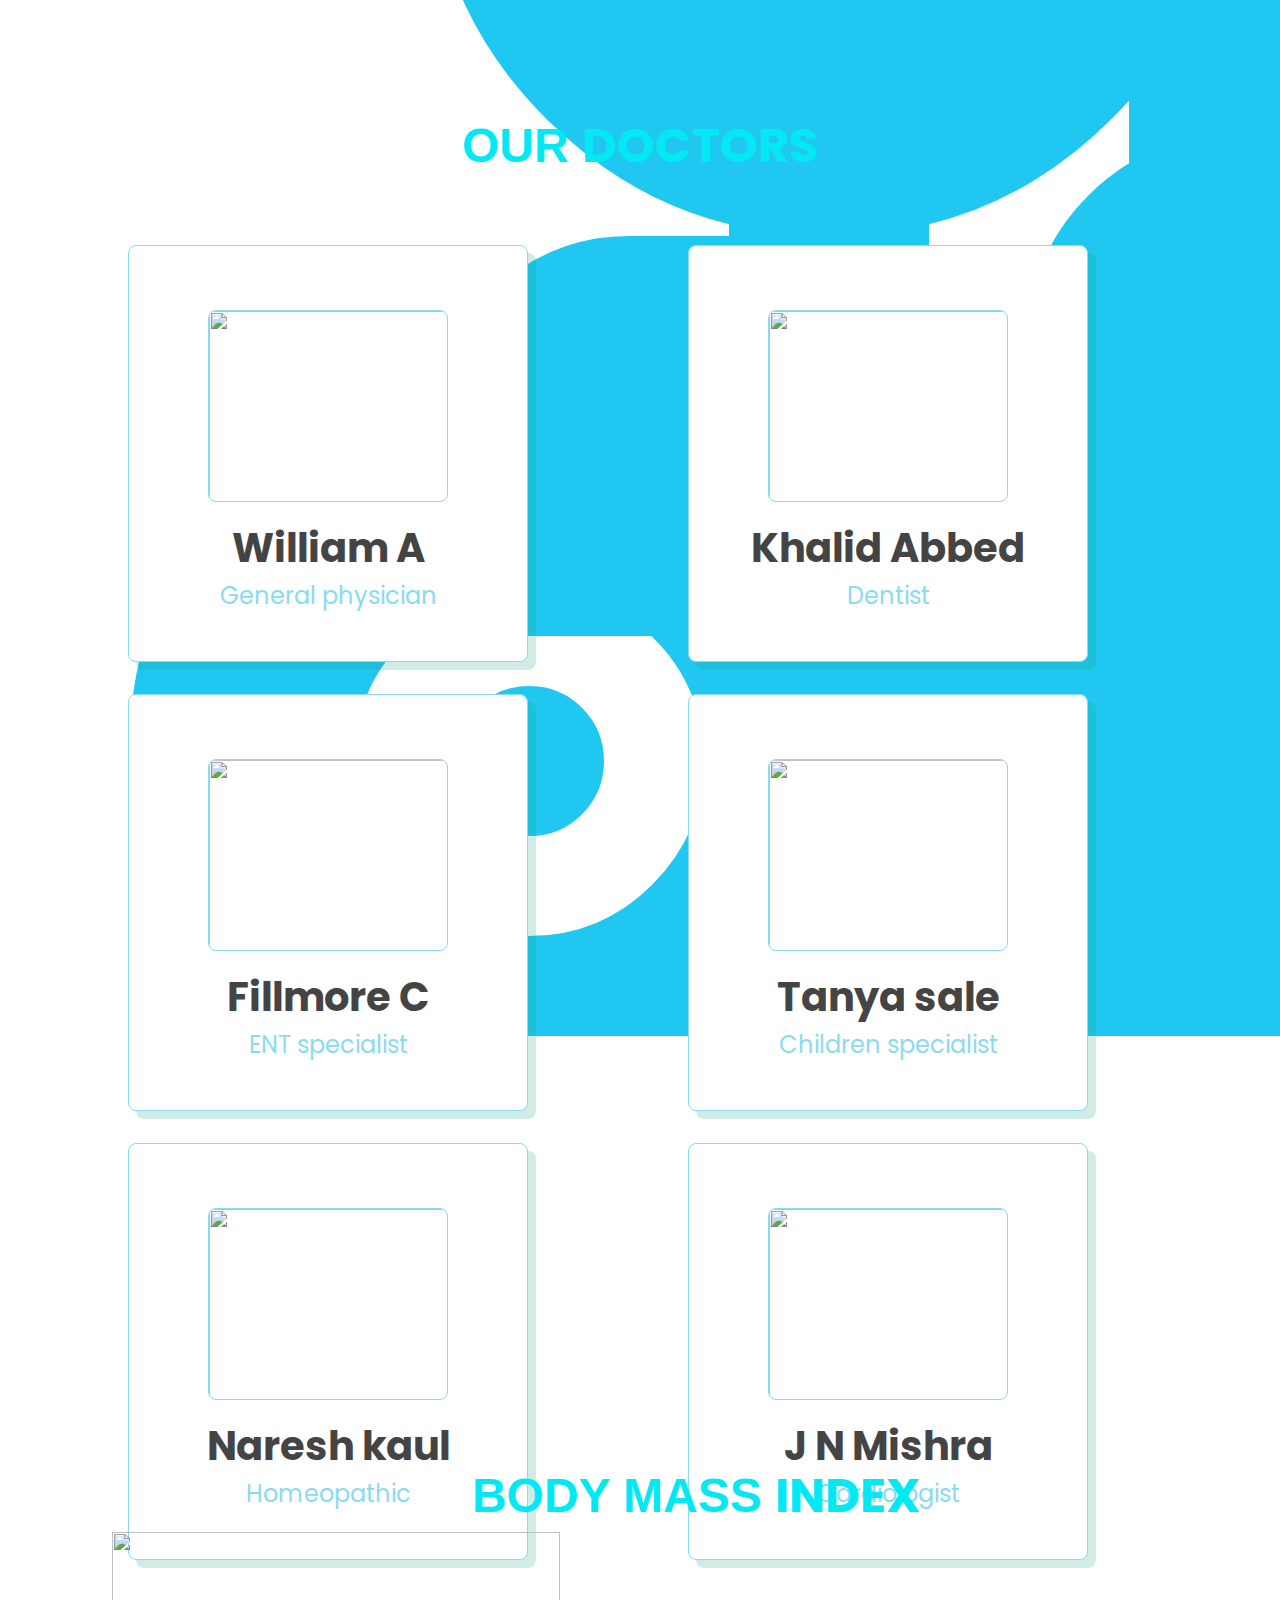
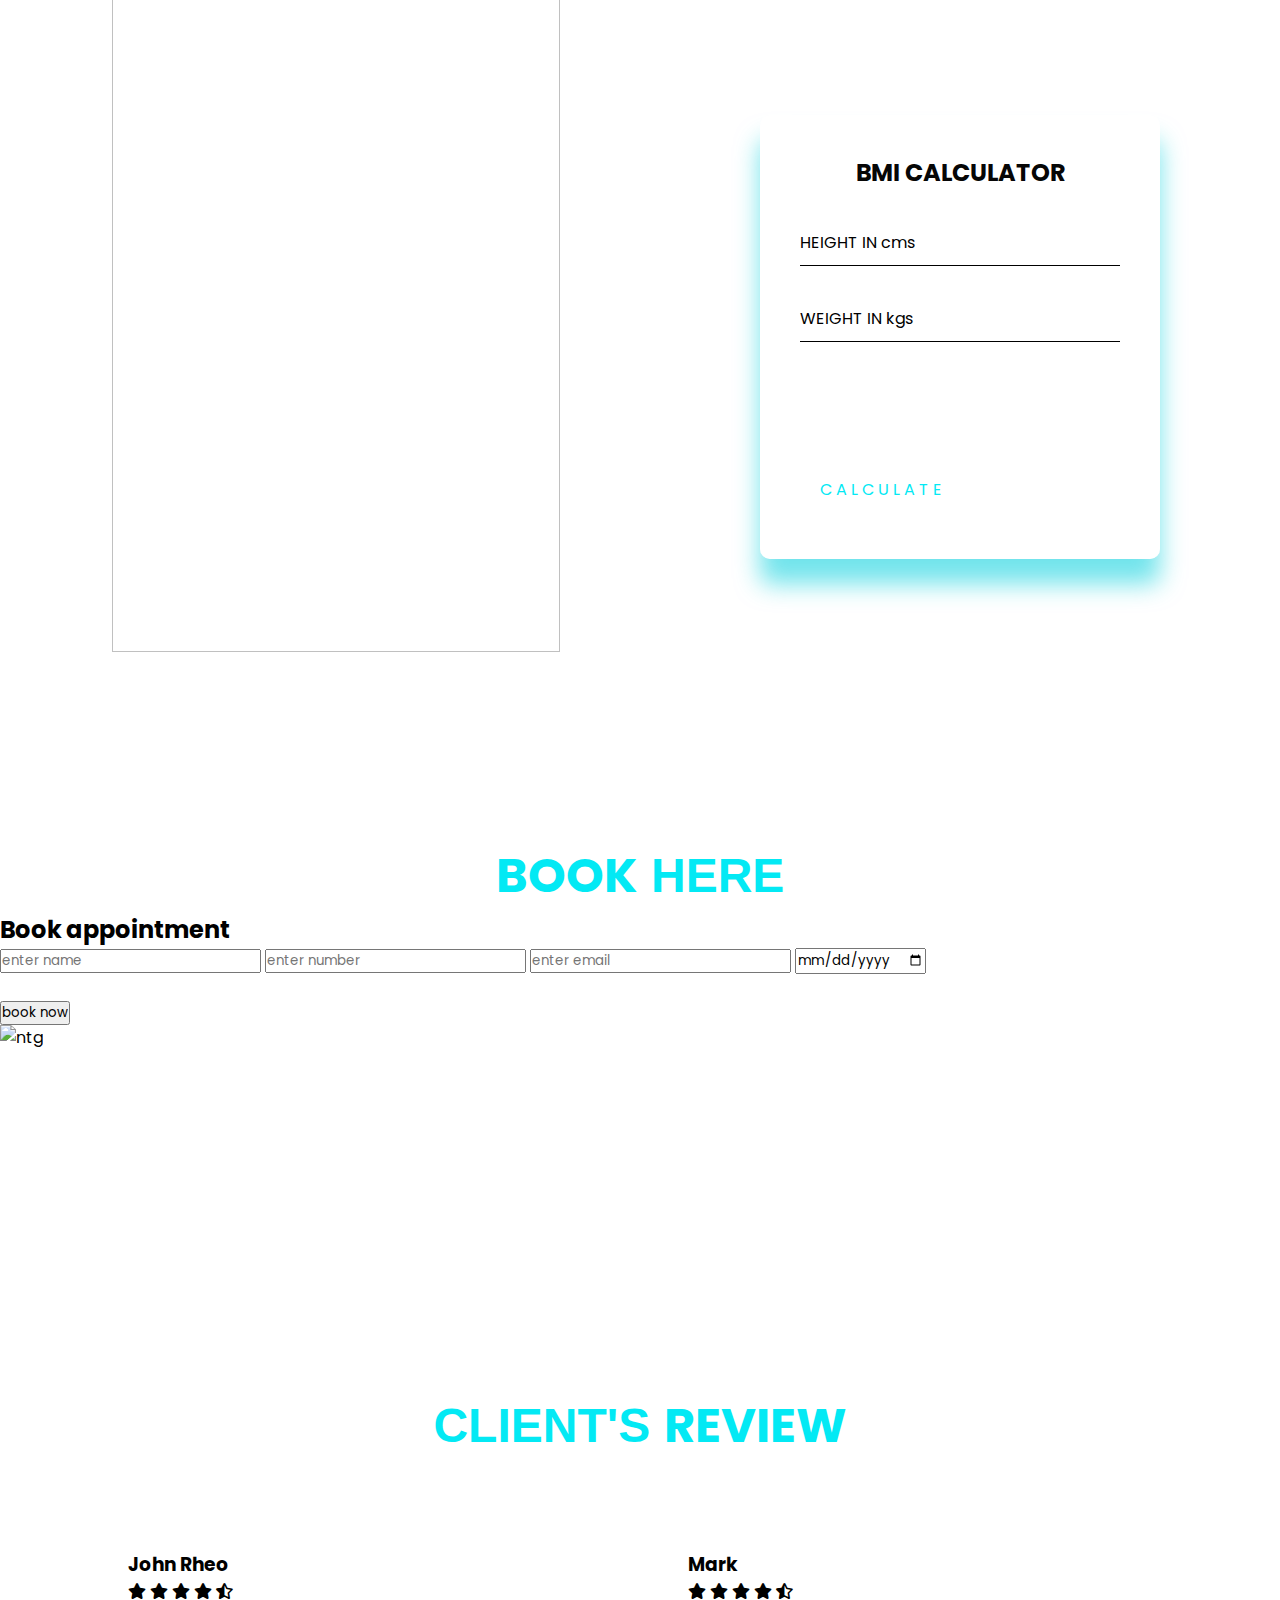
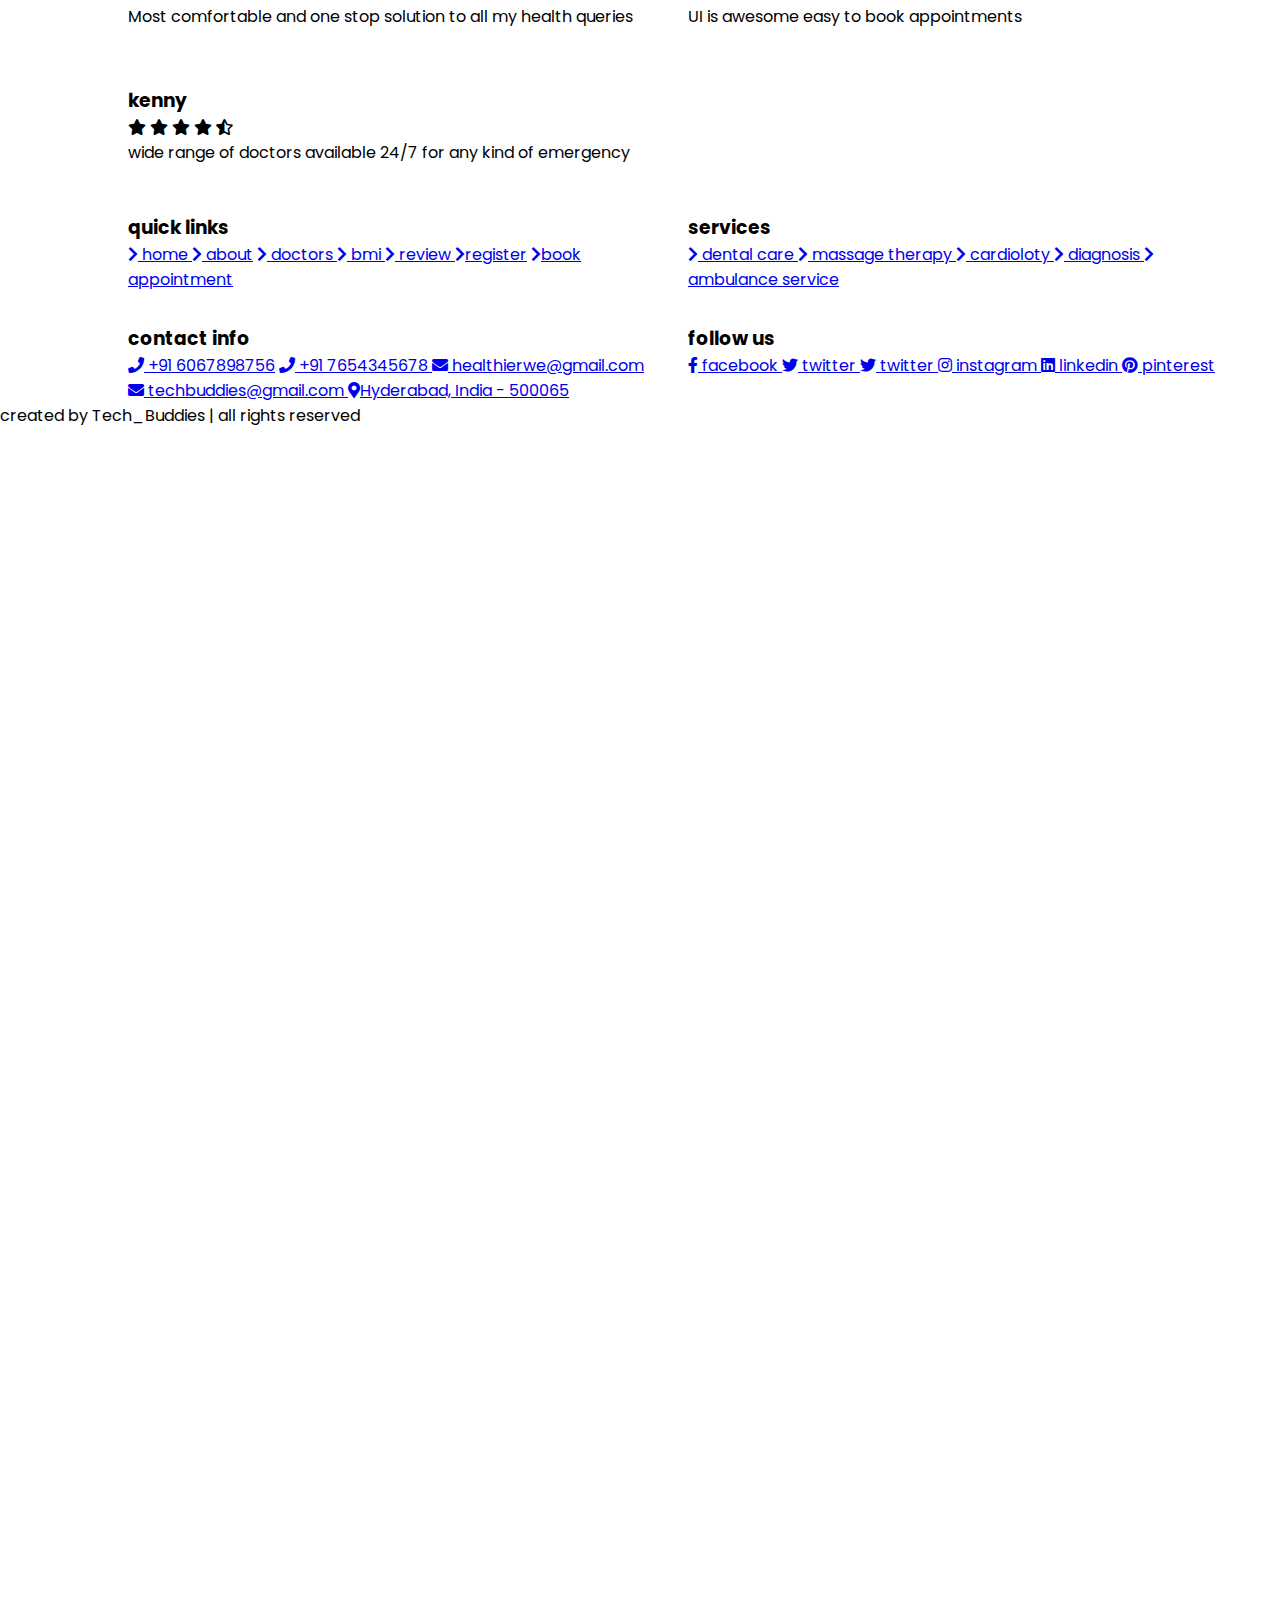
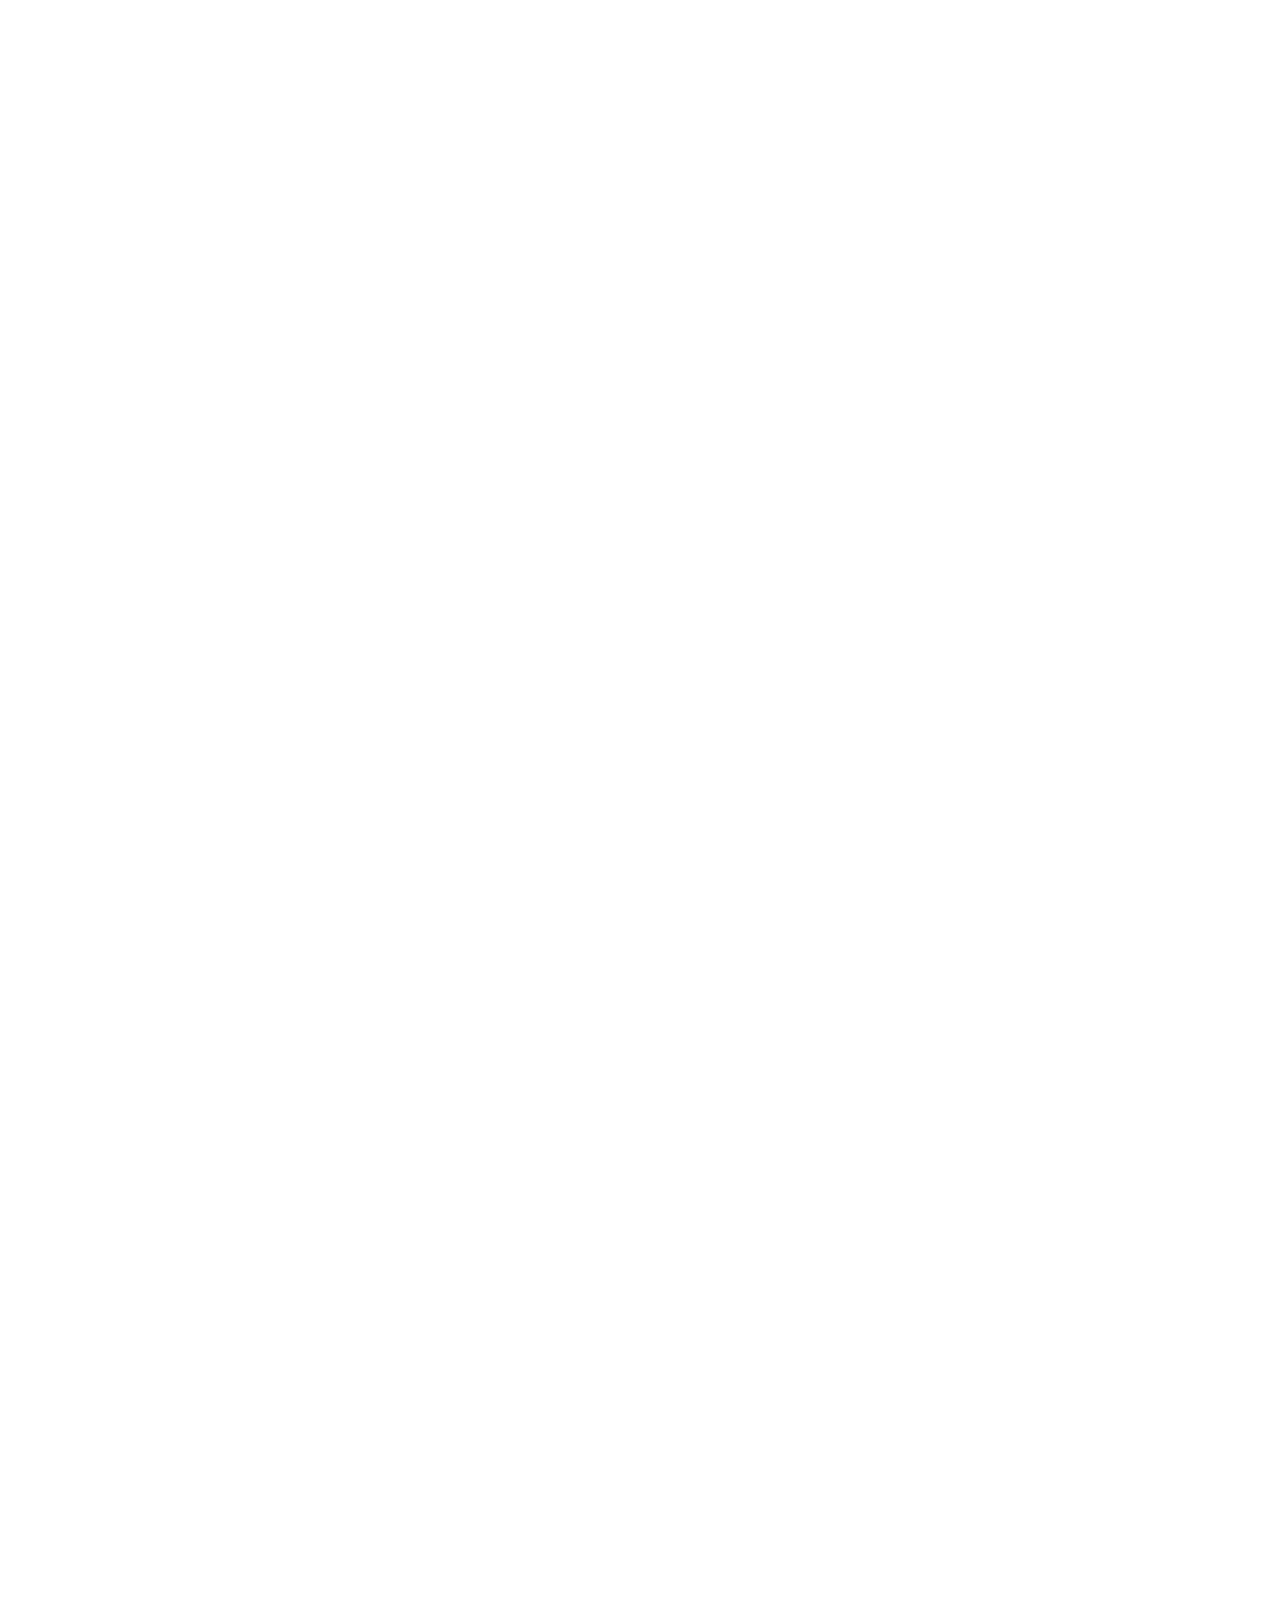
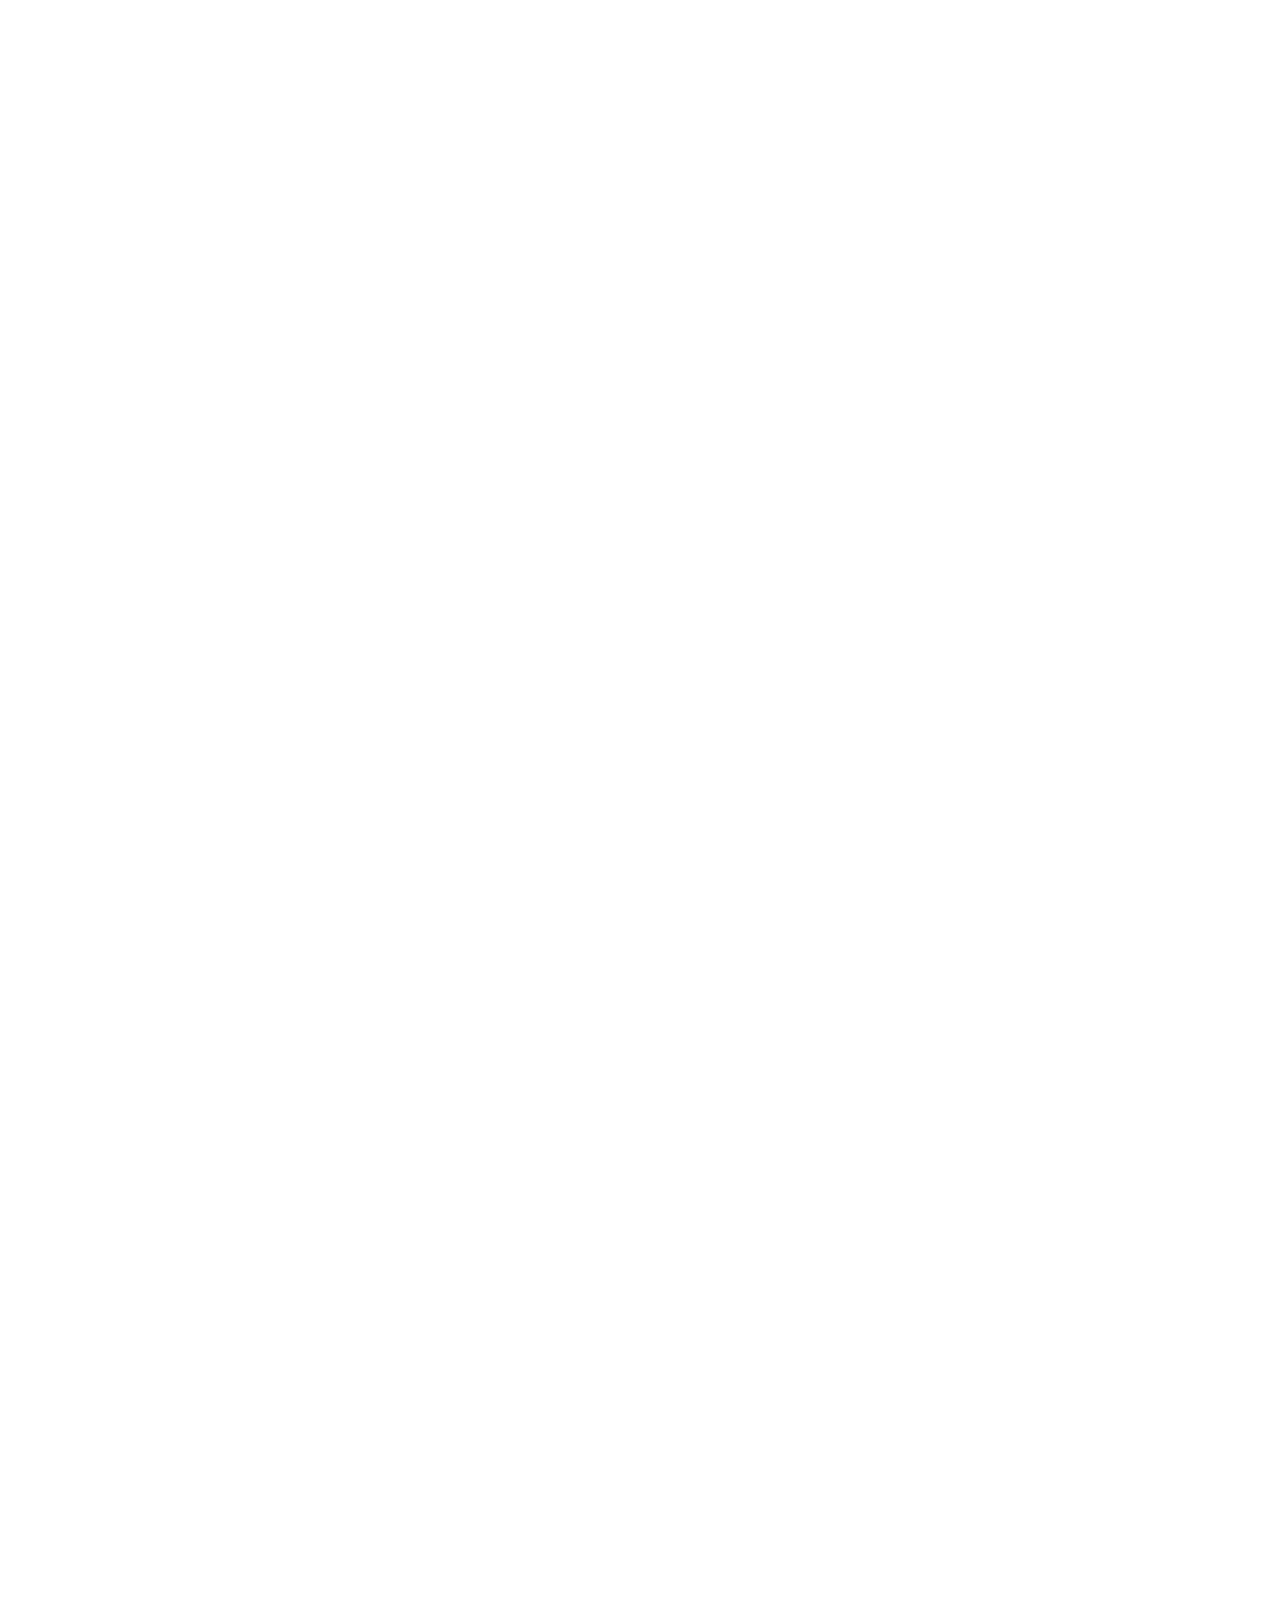
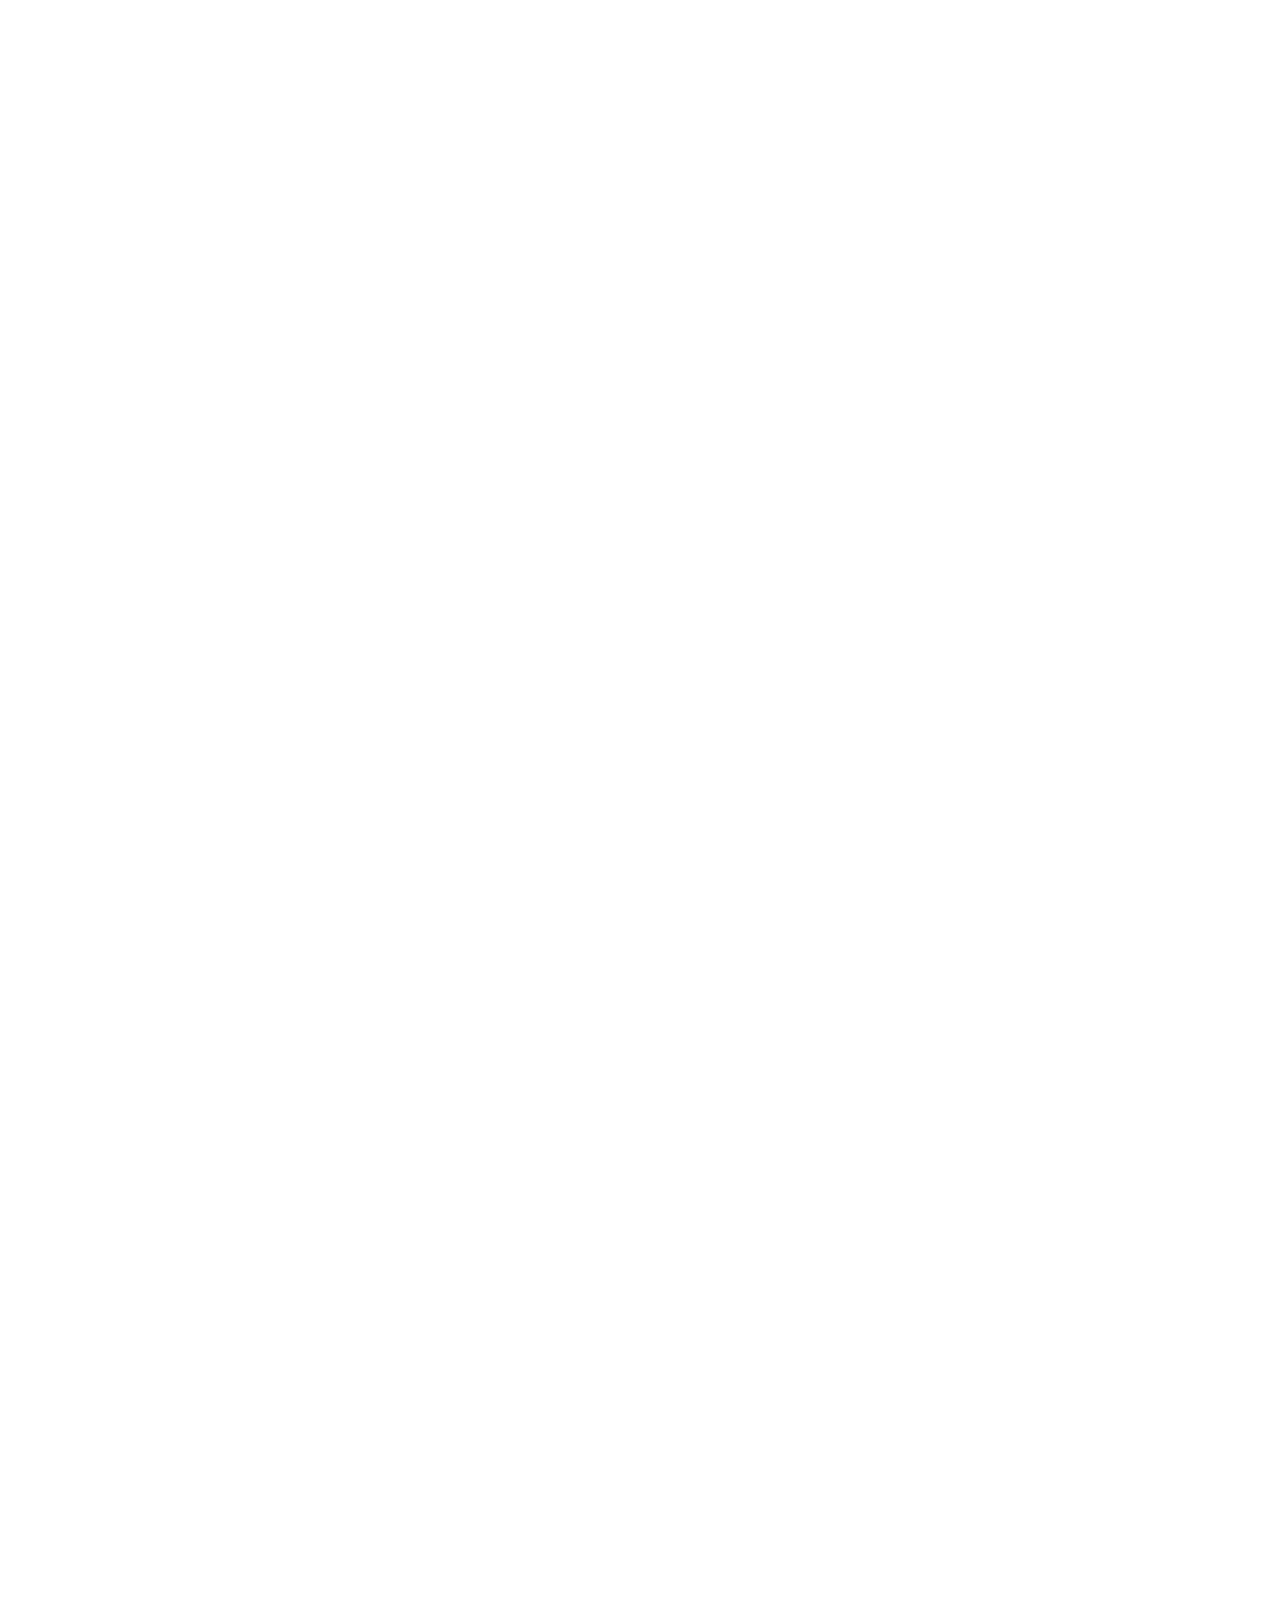
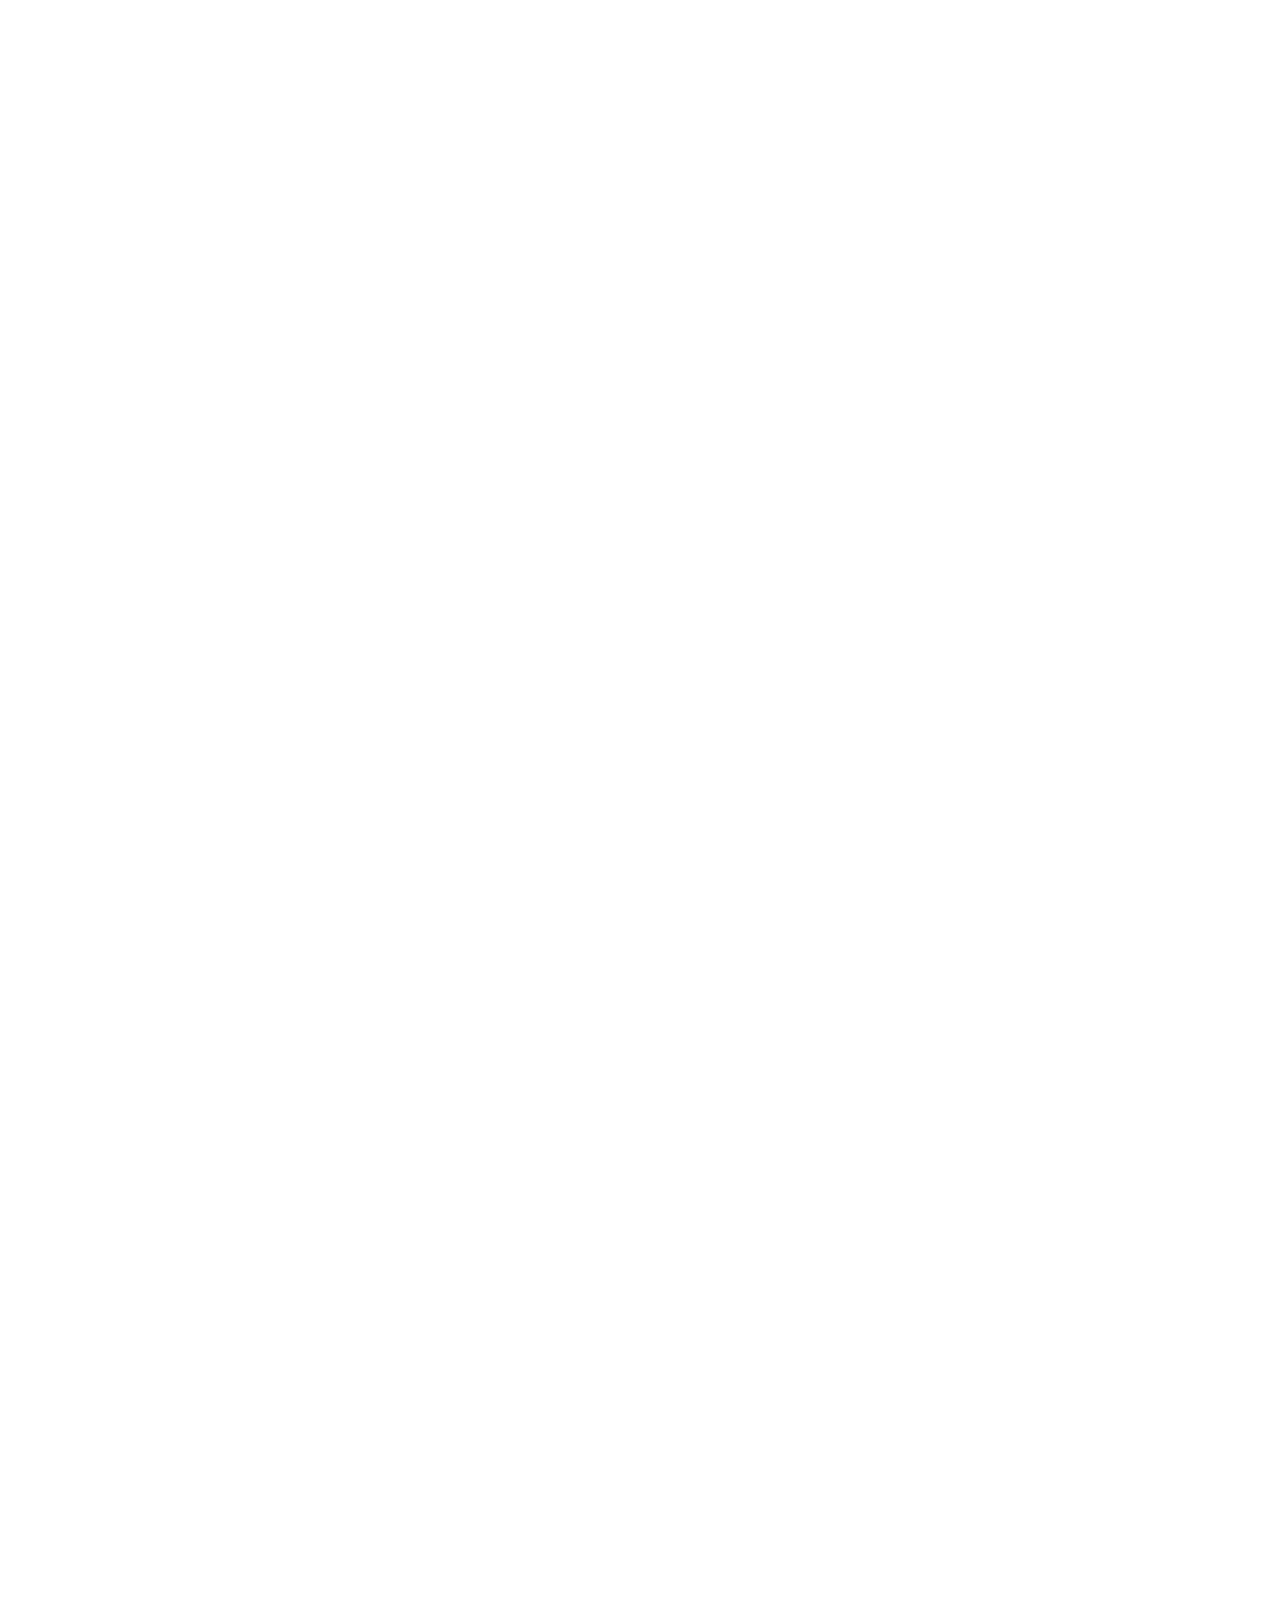
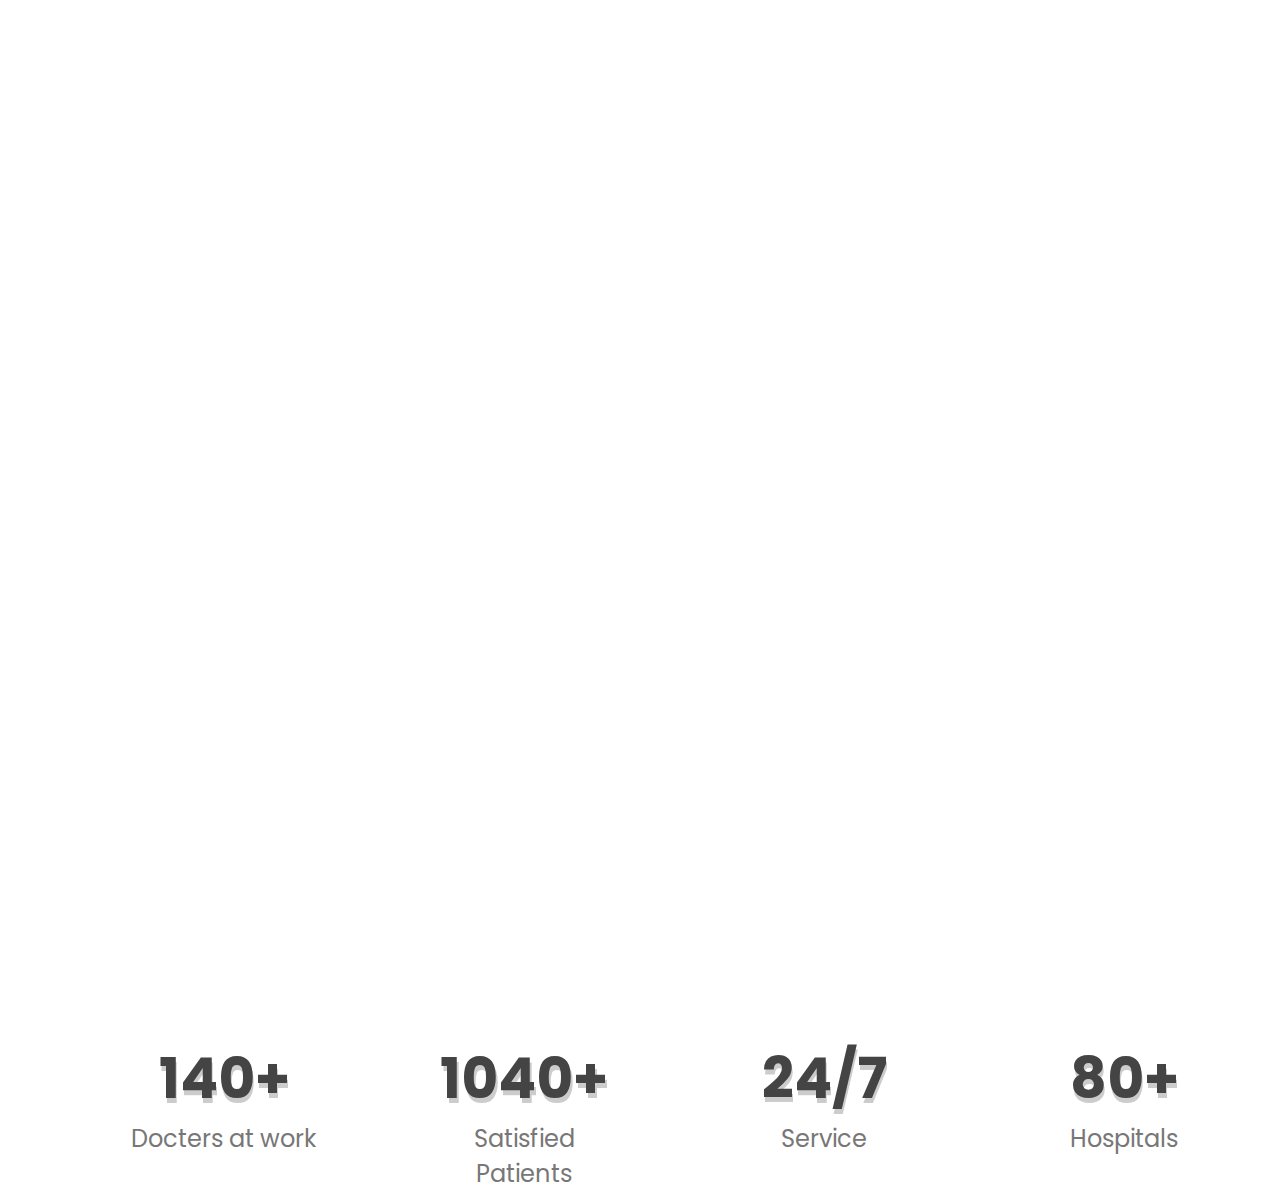
==== commit ecc24480: "Update index.html" ====
--- a/index.html
+++ b/index.html
@@ -1,349 +1,328 @@
-<!DOCTYPE html>
-<html lang="en">
-<head>
-    <meta charset="UTF-8">
-    <meta http-equiv="X-UA-Compatible" content="IE=edge">
-    <meta name="viewport" content="width=device-width, initial-scale=1.0">
-    <title>HEALTHIER WE</title>
-
-    <!-- custom css file--> 
-    <link rel="stylesheet" href="style.css">
-
-    <!-- font awesome cdn link  -->
-    <link rel="stylesheet" href="https://cdnjs.cloudflare.com/ajax/libs/font-awesome/5.15.4/css/all.min.css">
-
-    <!--java script file -->
-    <script  type="text/javascript" src="script.js"></script>
-
-</head>
-<body>
-    
-    <!--home section begin-->
-    <header class="header">
-        <!-- header section starts-->
-        <div class="mainheader">
-            <div class="logo">
-                <img src="logo.png">
-            </div>
-
-            <nav class="navbar">
-                <a href="#">HOME</a>
-                <a href="#aboutsection">ABOUT</a>
-                <a href="#doctorssection">DOCTORS</a>
-                <a href="#bmisection">BMI</a>
-                <a href="#reviewsection">REVIEW</a>
-                <a href="regform.html">SIGNUP</a>
-            </nav>
-            <div class="menu">
-                <button>Book Appointment</button>
-            </div>
-        </div>
-        <!-- header section ends-->
-        <main class="main">
-            <section class="left-sec">
-                <h2> Digital<br>
-                     Health Care <br> 
-                    Service.</h2>
-                <h1>Consult the Doctors. We are ready to help.</h1>
-
-            </section>
-
-            <section class="right-sec">
-                <img src="right-image.png" >
-
-            </section>
-        </main>
-
-    </header>
-    <!--home section ends-->
-
-
-    <!--About section begins -->
-    <a name="aboutsection"></a>
-    <section class="about" >
-        <h1 class="heading"><span> About </span> Us</h1>
-        <section class="icons-container">
-
-            <div class="icons">
-                <i class="first"></i>
-                <h3>140+</h3>
-                <p>Docters at work</p>
-            </div>
-
-            <div class="icons">
-                <i class="second"></i>
-                <h3>1040+</h3>
-                <p>Satisfied Patients</p>
-            </div>
-
-            <div class="icons">
-                <i class="third"></i>
-                <h3>24/7</h3>
-                <p>Service</p>
-            </div>
-            
-            <div class="icons">
-                <i class="four"></i>
-                <h3>80+</h3>
-                <p>Hospitals</p>
-            </div>
-            
-        </section>
-
-        <section>
-            <div class="image">
-                <img src="#">
-            </div>
-
-            <div class="content">
-                <h1>
-                        "HELTHIER WE" gives one stop solution to all the health problems and queries you have.we are digitalizing the health care sector so that it reaches all over the globe where the internet is avalaible.  
-                </h1>
-            </div>
-        </section>
-    </section>
-    <!--About section ends -->
-    
-
-    
-    <!--Docters section begins -->
-    <a name="doctorssection"></a>
-    <section class="doctors">
-        <h1 class="heading">Our <span>Doctors</span></h1>
-
-        <div class="box-container">
-            <div class="box">
-                <img src="doc1.png" alt="">
-                <h3>William A</h3>
-                <span>general physician</span>
-            </div>
-
-            <div class="box">
-                <img src="doc2.jpeg" alt="">
-                <h3>Khalid Abbed</h3>
-                <span>Dentist</span>
-            </div>
-
-            <div class="box">
-                <img src="doc3.png" alt="">
-                <h3>Fillmore C</h3>
-                <span>ENT specialist</span>
-            </div>
-
-            <div class="box">
-                <img src="doc4.jpg" alt="">
-                <h3>Tanya sale</h3>
-                <span>Children specialist</span>
-            </div>
-
-            <div class="box">
-                <img src="doc5.jpg" alt="">
-                <h3>  Naresh kaul    </h3>
-                <span>Homeopathic</span>
-            </div>
-
-            <div class="box">
-                <img src="doc6.jpg" alt="">
-                <h3>J N Mishra</h3>
-                <span>Cardiologist</span>
-            </div>
-        </div>
-        
-
-
-    </section >
-    <!-- doctors section ends -->
-
-
-    <!--BMI section begin -->
-    <a name="bmisection"></a>
-    <section class="bmi">
-        <h1 class="heading">Body Mass <span>Index</span></h1>
-        <br><h4>Check your health status..........</h4>
-        <div class="left-sec">
-            <img src="bmi1.png">
-
-        </div>
-
-            <div class="cal-container">
-                <H2>BMI CALCULATOR</H2>
-                <form>
-                    <div class="input-box">
-                        <input class="height-field" type="text">
-                        <label>HEIGHT IN cms</label>
-                    </div>
-
-                    <div class="input-box">
-                        <input class="weight-field" type="text"><br><br>
-                        <label>WEIGHT IN kgs</label>
-                    </div>
-                    <a href="#">
-                    <span></span>
-                    <span></span>
-                    <span></span>
-                    <span></span>
-                    CALCULATE
-                    </a>
-                </form>
-            </div>
-
-
-    </section>
-    <!--BMI section ends -->
-
-    <!--Appoinment section begin -->
-
-
-
-
-<section class="book" id="book">
-
-    <h1 class="heading"> <span>book</span> Appoinment </h1>    
-
-    <div class="row">
-
-        <div class="image">
-            <img src="#" alt="">
-        </div>
-
-        <form id="login-form" method="post" action="validation.php">
-            <h3>Book appointment</h3>
-            <input type="text" placeholder="enter name" class="box">
-            <input type="number" placeholder="enter number" class="box">
-            <input type="email" placeholder="enter email" class="box">
-            <input type="date" class="box">
-            <input type="date" class="box">
-            <input type="submit" value="book now" class="btn">
-        </form>
-
-    </div>
-
-</section>
-
-
-
-
-    <!--Appoinment section ends -->
-
-
-
-    <!--Review section begin -->
-
-
-
-    <section class="review" id="review">
-    
-        <h1 class="heading"> client's <span>review</span> </h1>
-    
-        <div class="box-container">
-    
-            <div class="box">
-                <img src="#" alt="">
-                <h3>John Rheo</h3>
-                <div class="stars">
-                    <i class="fas fa-star"></i>
-                    <i class="fas fa-star"></i>
-                    <i class="fas fa-star"></i>
-                    <i class="fas fa-star"></i>
-                    <i class="fas fa-star-half-alt"></i>
-                </div>
-                <p class="text">-----</p>
-            </div>
-    
-            <div class="box">
-                <img src="#" alt="">
-                <h3>Mark</h3>
-                <div class="stars">
-                    <i class="fas fa-star"></i>
-                    <i class="fas fa-star"></i>
-                    <i class="fas fa-star"></i>
-                    <i class="fas fa-star"></i>
-                    <i class="fas fa-star-half-alt"></i>
-                </div>
-                <p class="text">----</p>
-            </div>
-    
-            <div class="box">
-                <img src="#" alt="">
-                <h3>kenny</h3>
-                <div class="stars">
-                    <i class="fas fa-star"></i>
-                    <i class="fas fa-star"></i>
-                    <i class="fas fa-star"></i>
-                    <i class="fas fa-star"></i>
-                    <i class="fas fa-star-half-alt"></i>
-                </div>
-                <p class="text">-------</p>
-            </div>
-    
-        </div>
-    
-    </section>
-
-
-
-
-
-        </form>
-      </div>
-      <!--login-form-wrap-->
-      <!-- partial -->
-
-    <section class="contact">
-
-            <div class="box-container">
-        
-                <div class="box">
-                    <h3>quick links</h3>
-                    <a href="#"> <i class="fas fa-chevron-right"></i> home </a>
-                    <a href="#"> <i class="fas fa-chevron-right"></i> services </a>
-                    <a href="#"> <i class="fas fa-chevron-right"></i> about </a>
-                    <a href="#"> <i class="fas fa-chevron-right"></i> doctors </a>
-                    <a href="#"> <i class="fas fa-chevron-right"></i> book </a>
-                    <a href="#"> <i class="fas fa-chevron-right"></i> review </a>
-                    <a href="#"> <i class="fas fa-chevron-right"></i> blogs </a>
-                </div>
-        
-                <div class="box">
-                    <h3>our services</h3>
-                    <a href="#"> <i class="fas fa-chevron-right"></i> dental care </a>
-                    <a href="#"> <i class="fas fa-chevron-right"></i> message therapy </a>
-                    <a href="#"> <i class="fas fa-chevron-right"></i> cardioloty </a>
-                    <a href="#"> <i class="fas fa-chevron-right"></i> diagnosis </a>
-                    <a href="#"> <i class="fas fa-chevron-right"></i> ambulance service </a>
-                </div>
-        
-                <div class="box">
-                    <h3>contact info</h3>
-                    <a href="#"> <i class="fas fa-phone"></i> +123-456-7890 </a>
-                    <a href="#"> <i class="fas fa-phone"></i> +111-222-3333 </a>
-                    <a href="#"> <i class="fas fa-envelope"></i> healthierwe@gmail.com </a>
-                    <a href="#"> <i class="fas fa-envelope"></i> techbuddies@gmail.com </a>
-                    <a href="#"> <i class="fas fa-map-marker-alt"></i>Mumbai, India - 400104 </a>
-                </div>
-        
-                <div class="box">
-                    <h3>follow us</h3>
-                    <a href="#"> <i class="fab fa-facebook-f"></i> facebook </a>
-                    <a href="#"> <i class="fab fa-twitter"></i> twitter </a>
-                    <a href="#"> <i class="fab fa-twitter"></i> twitter </a>
-                    <a href="#"> <i class="fab fa-instagram"></i> instagram </a>
-                    <a href="#"> <i class="fab fa-linkedin"></i> linkedin </a>
-                    <a href="#"> <i class="fab fa-pinterest"></i> pinterest </a>
-                </div>
-        
-            </div>
-        
-            <div class="credit"> created by <span>Tom & Jerry</span> | all rights reserved </div>
-    </section>
-    
-    
-    
-    
-    
-
-     
-</body>
-</html>
-
-
+<!DOCTYPE html>
+<html lang="en">
+<head>
+    <meta charset="UTF-8">
+    <meta http-equiv="X-UA-Compatible" content="IE=edge">
+    <meta name="viewport" content="width=device-width, initial-scale=1.0">
+    <title>HEALTHIER WE</title>
+
+    <!-- custom css file--> 
+    <link rel="stylesheet" href="style.css">
+
+    <!-- font awesome cdn link  -->
+    <link rel="stylesheet" href="https://cdnjs.cloudflare.com/ajax/libs/font-awesome/5.15.4/css/all.min.css">
+
+
+    <!--java script file -->
+    <script type="text/javascript" src="script.js"></script>
+
+</head>
+<body>
+    <a name="home"></a>
+    <!--home section begin-->
+    <header class="header">
+        <!-- header section starts-->
+        <div class="mainheader">
+            <div class="logo">
+                <img src="images/logo.png">
+            </div>
+
+            <nav class="navbar">
+                <a href="#home">HOME</a>
+                <a href="#about">ABOUT</a>
+                <a href="#doctors">DOCTORS</a>
+                <a href="#bmi">BMI</a>
+                <a href="#review">REVIEW</a>
+                <a href="regform.html">SIGNUP</a>
+            </nav>
+            <div class="menu">
+                <button><a href=#booka>Appointment</a></button>
+            </div>
+        </div>
+        <!-- header section ends-->
+        <main class="main">
+            <section class="left-sec">
+                <h2> Digital<br>
+                     Health Care <br> 
+                    Service.</h2>
+                <h1>Consult the Doctors. We are ready to help.</h1>
+
+            </section>
+
+            <section class="right-sec">
+                <img src="images/right-image.png" >
+
+            </section>
+        </main>
+
+    </header>
+    <!--home section ends-->
+
+
+    <!--About section begins -->
+    <a name="about"></a>
+    <section class="about" >
+        <h1 class="heading"><span> About </span> Us</h1>
+        <section class="icons-container">
+
+            <div class="icons">
+                <i class="fas fa-user-md"></i>
+                <h3>140+</h3>
+                <p>Docters at work</p>
+            </div>
+
+            <div class="icons">
+                <i class="fas fa-users"></i>
+                <h3>1040+</h3>
+                <p>Satisfied Patients</p>
+            </div>
+
+            <div class="icons">
+                <i class="fas fa-procedures"></i>
+                <h3>24/7</h3>
+                <p>Service</p>
+            </div>
+            
+            <div class="icons">
+                <i class="fas fa-hospital"></i>
+                <h3>80+</h3>
+                <p>Hospitals</p>
+            </div>
+            
+        </section>
+
+        <section>
+            <div class="content">
+                <h1>
+                        "HELTHIER WE" gives one stop solution to all the health problems and queries you have.we are digitalizing the health care sector so that it reaches all over the globe where the internet is avalaible.  
+                </h1>
+            </div>
+            <a name="doctors"></a>
+        </section>
+    </section>
+    <!--About section ends -->
+
+   
+    
+    <!--Docters section begins --><a name="doctors"></a>
+    <section class="doctors">
+        <h1 class="heading">Our <span>Doctors</span></h1>
+
+        <div class="box-container">
+            <div class="box">
+                <img src="images/doc1.png" alt="">
+                <h3>William A</h3>
+                <span>General physician</span>
+            </div>
+
+            <div class="box">
+                <img src="images/doc2.jpeg" alt="">
+                <h3>Khalid Abbed</h3>
+                <span>Dentist</span>
+            </div>
+
+            <div class="box">
+                <img src="images/doc3.png" alt="">
+                <h3>Fillmore C</h3>
+                <span>ENT specialist</span>
+            </div>
+
+            <div class="box">
+                <img src="images/doc4.jpg" alt="">
+                <h3>Tanya sale</h3>
+                <span>Children specialist</span>
+            </div>
+
+            <div class="box">
+                <img src="images/doc5.jpg" alt="">
+                <h3>  Naresh kaul    </h3>
+                <span>Homeopathic</span>
+            </div>
+
+            <div class="box">
+                <img src="images/doc6.jpg" alt="">
+                <h3>J N Mishra</h3>
+                <span>Cardiologist</span> 
+            </div>
+            <a name="bmi"></a>
+        </div>
+        
+
+
+    </section >
+    <!-- doctors section ends -->
+
+
+    <!--BMI section begin -->
+
+    <section class="bmi">
+        <h1 class="heading">Body Mass <span>Index</span></h1>
+            <div class="left-sec">
+                <img src="images/bmi.png">
+            </div>
+
+            <div class="cal-container">
+                <H2>BMI CALCULATOR</H2>
+                <form>
+                    <div class="input-box">
+                        <input class="height-field" type="text">
+                        <label>HEIGHT IN cms</label>
+                    </div>
+                    <div class="input-box">
+                        <input class="weight-field" type="text"><br><br>
+                        <label>WEIGHT IN kgs</label>
+                        <h2 class="result"></h2>
+                    </div>
+                    <a onclick="calculateBMI()">
+                        <span></span>
+                        <span></span>
+                        <span></span>
+                        <span></span>
+                    CALCULATE
+                    </a>
+                </form>
+            </div>
+
+    <a name="booka"></a>
+    </section>
+    <!--BMI section ends -->
+
+    <!--Appoinment section begin -->
+
+
+
+    <a name="review"></a>
+    
+    <section class="book">
+        <h1 class="heading"> <span>book</span> Here </h1>    
+        <div class="row">
+
+            <div class="form">
+                <form >
+                    <h2>Book appointment</h2>
+                    <input type="text" placeholder="enter name" class="box" required>
+                    <input type="number" placeholder="enter number" class="box" required>
+                    <input type="email" placeholder="enter email" class="box" required>
+                    <input type="date" class="box" required><br><br>
+                    <input type="submit" value="book now" class="btn" onclick="booknow()" >
+                </form>
+            </div>
+            <div class="right-col">
+                <img src="images/appoin.png" alt="ntg">
+            </div>
+    </section>
+
+    <!--Appoinment section ends -->
+
+
+
+
+
+    <!--Review section begin -->
+
+    <section class="review" id="review">
+    
+        <h1 class="heading"> client's <span>review</span> </h1>
+    
+        <div class="box-container">
+    
+            <div class="box">
+                <img src="images/review1.jpg" alt="">
+                <h3>John Rheo</h3>
+                <div class="stars">
+                    <i class="fas fa-star"></i>
+                    <i class="fas fa-star"></i>
+                    <i class="fas fa-star"></i>
+                    <i class="fas fa-star"></i>
+                    <i class="fas fa-star-half-alt"></i>
+                </div>
+                <p class="text">Most comfortable and one stop solution to all my health queries</p>
+            </div>
+    
+            <div class="box">
+                <img src="images/review2.jpg" alt="">
+                <h3>Mark</h3>
+                <div class="stars">
+                    <i class="fas fa-star"></i>
+                    <i class="fas fa-star"></i>
+                    <i class="fas fa-star"></i>
+                    <i class="fas fa-star"></i>
+                    <i class="fas fa-star-half-alt"></i>
+                </div>
+                <p class="text">UI is awesome easy to book appointments </p>
+            </div>
+    
+            <div class="box">
+                <img src="images/review3.jpeg" alt="">
+                <h3>kenny</h3>
+                <div class="stars">
+                    <i class="fas fa-star"></i>
+                    <i class="fas fa-star"></i>
+                    <i class="fas fa-star"></i>
+                    <i class="fas fa-star"></i>
+                    <i class="fas fa-star-half-alt"></i>
+                </div>
+                <p class="text">wide range of doctors available 24/7 for any kind of emergency</p>
+            </div>
+    
+        </div>
+    
+    </section>
+
+
+    <!--contact section begins-->
+
+    <section class="contact">
+
+            <div class="box-container">
+        
+                <div class="box">
+                    <h3>quick links</h3>
+                    <a href="#home"> <i class="fas fa-chevron-right"></i> home </a>
+                    <a href="#about"> <i class="fas fa-chevron-right"></i> about</a>
+                    <a href="#doctors"> <i class="fas fa-chevron-right"></i> doctors </a>
+                    <a href="#bmi"> <i class="fas fa-chevron-right"></i> bmi </a>
+                    <a href="#review"> <i class="fas fa-chevron-right"></i> review </a>
+                    <a href="regform.html"> <i class="fas fa-chevron-right"></i>register</a>
+                    <a href="#book"> <i class="fas fa-chevron-right"></i>book appointment</a>
+                </div>
+        
+                <div class="box">
+                    <h3>services</h3>
+                    <a href="#"> <i class="fas fa-chevron-right"></i> dental care </a>
+                    <a href="#"> <i class="fas fa-chevron-right"></i> massage therapy </a>
+                    <a href="#"> <i class="fas fa-chevron-right"></i> cardioloty </a>
+                    <a href="#"> <i class="fas fa-chevron-right"></i> diagnosis </a>
+                    <a href="#"> <i class="fas fa-chevron-right"></i> ambulance service </a>
+                </div>
+        
+                <div class="box">
+                    <h3>contact info</h3>
+                    <a href="#"> <i class="fas fa-phone"></i> +91 6067898756</a>
+                    <a href="#"> <i class="fas fa-phone"></i> +91 7654345678 </a>
+                    <a href="#"> <i class="fas fa-envelope"></i> healthierwe@gmail.com </a>
+                    <a href="#"> <i class="fas fa-envelope"></i> techbuddies@gmail.com </a>
+                    <a href="#"> <i class="fas fa-map-marker-alt"></i>Hyderabad, India - 500065 </a>
+                </div>
+        
+                <div class="box">
+                    <h3>follow us</h3>
+                    <a href="#"> <i class="fab fa-facebook-f"></i> facebook </a>
+                    <a href="#"> <i class="fab fa-twitter"></i> twitter </a>
+                    <a href="#"> <i class="fab fa-twitter"></i> twitter </a>
+                    <a href="#"> <i class="fab fa-instagram"></i> instagram </a>
+                    <a href="#"> <i class="fab fa-linkedin"></i> linkedin </a>
+                    <a href="#"> <i class="fab fa-pinterest"></i> pinterest </a>
+                </div>
+        
+            </div>
+        
+            <div class="credit"> created by <span>Tech_Buddies</span> | all rights reserved </div>
+    </section>
+    <!--contact section ends-->   
+    
+    
+</body>
+</html>
+
+
--- a/style.css
+++ b/style.css
@@ -428,7 +428,7 @@
 }
 
 
-
+w
 /*
 .slideshow{
     overflow:hidden;
@@ -491,4 +491,4 @@
         box-shadow: 0 15px 25px rgba(0,0,0,.6);
         border-radius: 10px;
     
-}+}
